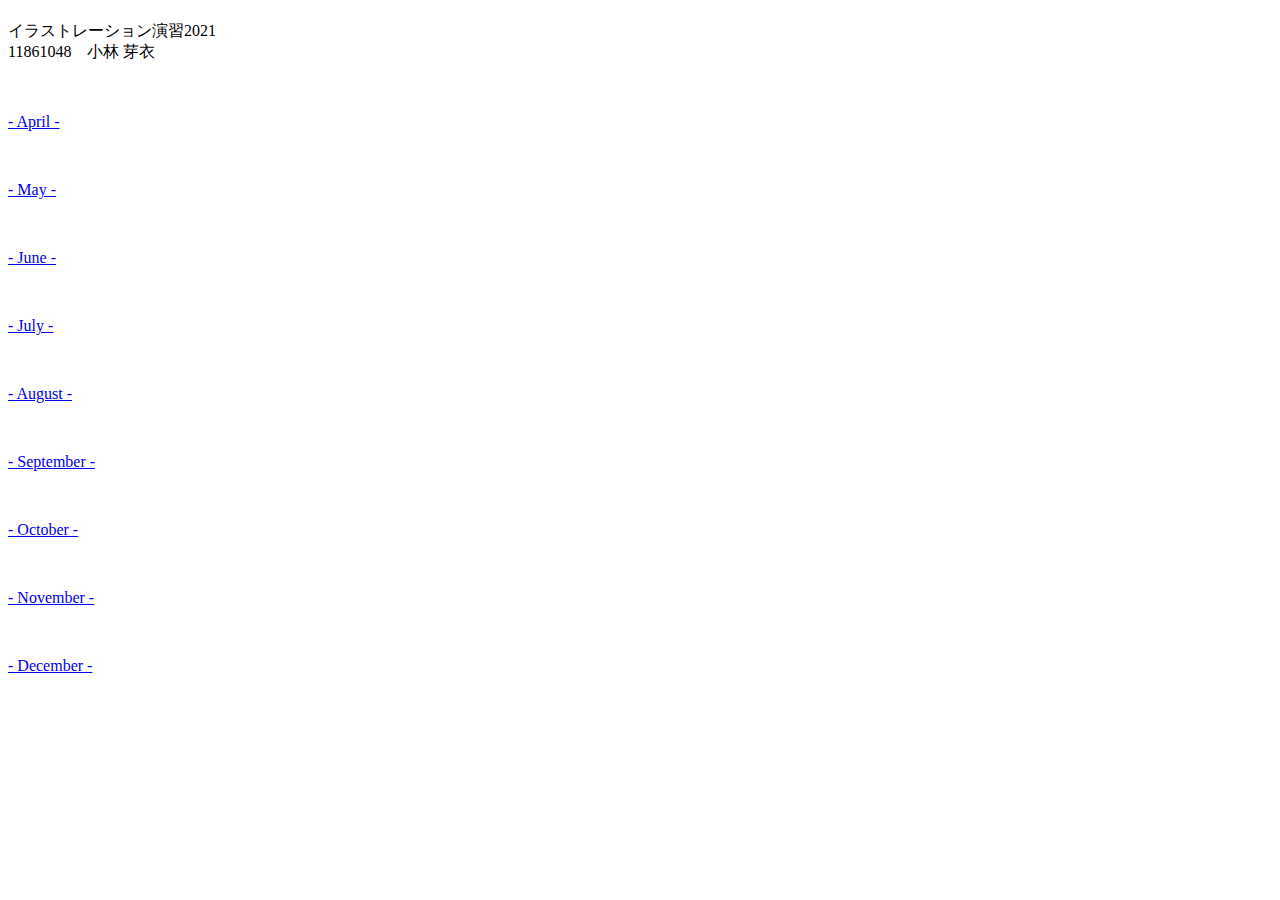
==== index.html @ 5e3e557c "Create index.html" ====
<!DOCTYPE html>
<html lang="ja">
    <head>
        <meta charset="UTF-8">
        <meta name="viewport" content="width=device-width, initial-scale=1.0">
        <title>課題6</title>
        <link rel="stylesheet" type="text/css"  href="style.css">
    </head>
    <body>

        <!-- top (冒頭部分) -->
        <div class="top">
            <div class="top-item">
                <h1 class="top-item-title">
                </h1>
                イラストレーション演習2021

                <br> 11861048　小林 芽衣
                <p class="top-item-subtitle"></p>
            </div>
        </div>
        <!-- // top (冒頭部分) -->

        <div class="soto-waku"></div>




        <!-- works -->
        <div class="works">


            <div class="works-flex-item">
                <a href="April.html">
                    <img src="1pic.png" alt="">
                    <p>- April -</p>
                </a>
            </div>

            <div class="works-flex-item">
                <a href="./May.html">
                    <img src="86pic.png" alt="">
                    <p>- May -</p>
                </a>
            </div>


            <div class="works-flex-item">
                <a href="./June.html">
                    <img src="assets/images/6/125pic.png" alt="">
                    <p>- June -</p>
                </a>
            </div>

            <div class="works-flex-item">
                <a href="./July.html">
                    <img src="assets/images/7/134pic.png" alt="">
                    <p>- July -</p>
                </a>
            </div>


            <div class="works-flex-item">
                <a href="./August.html">
                    <img src="assets/images/8/179pic.png" alt="">
                    <p>- August -</p>
                </a>
            </div>


            <div class="works-flex-item">
                <a href="./September.html">
                    <img src="assets/images/9/195pic.png" alt="">
                    <p>- September -</p>
                </a>
            </div>


            <div class="works-flex-item">
                <a href="./October.html">
                    <img src="assets/images/10/237pic.png" alt="">
                    <p>- October -</p>
                </a>
            </div>


            <div class="works-flex-item">
                <a href="./November.html">
                    <img src="assets/images/11/278pic.png" alt="">
                    <p>- November -</p>
                </a>
            </div>


            <div class="works-flex-item">
                <a href="./December.html">
                    <img src="assets/images/12/287pic.png" alt="">
                    <p>- December -</p>
                </a>
            </div>


        </div>
        <!-- //works -->



    </body>
</html>
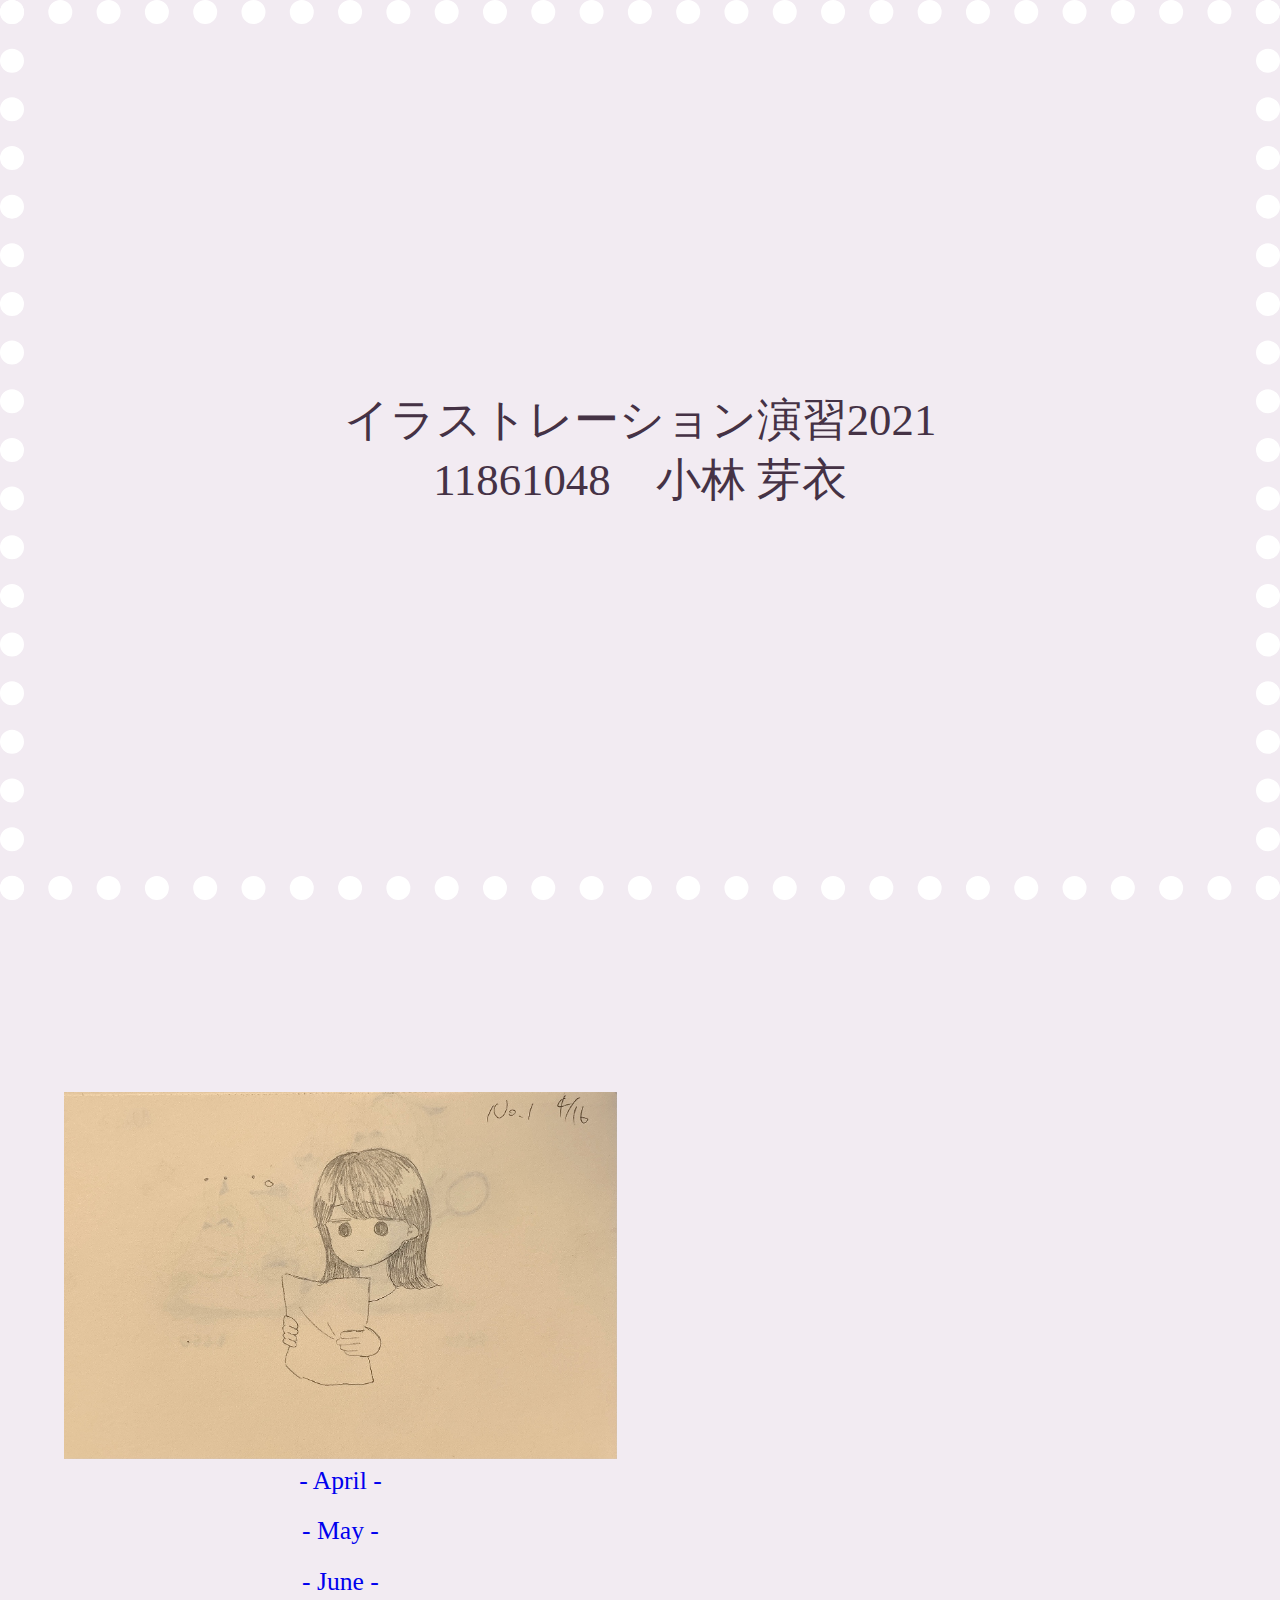
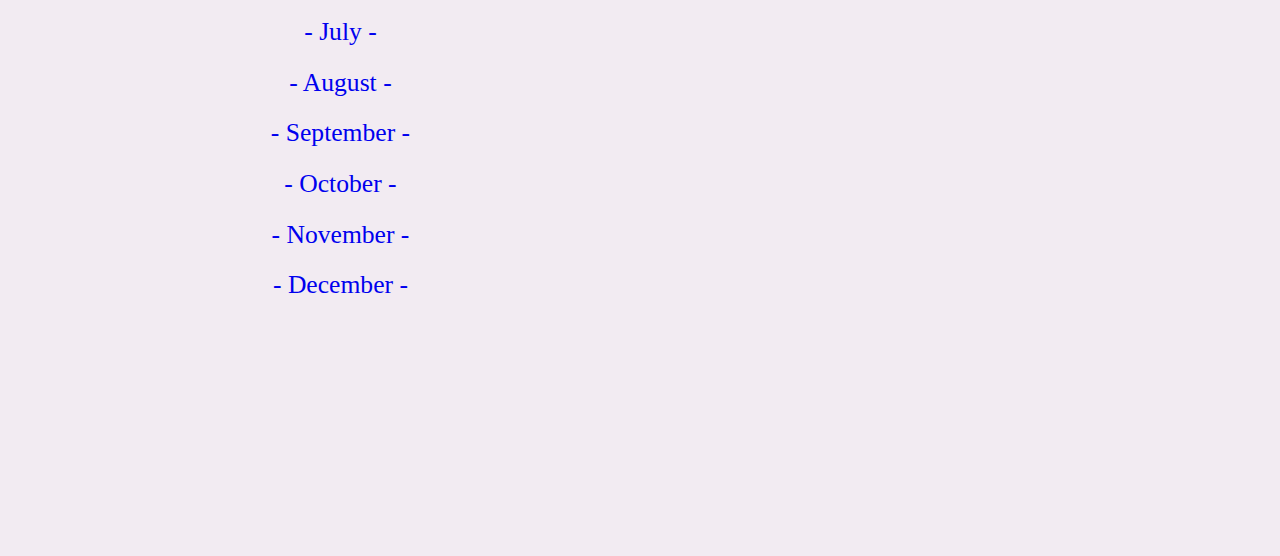
==== commit 4e4dc3b8: "Update index.html" ====
--- a/index.html
+++ b/index.html
@@ -38,7 +38,7 @@
             </div>
 
             <div class="works-flex-item">
-                <a href="./May.html">
+                <a href="May.html">
                     <img src="86pic.png" alt="">
                     <p>- May -</p>
                 </a>
@@ -46,55 +46,55 @@
 
 
             <div class="works-flex-item">
-                <a href="./June.html">
-                    <img src="assets/images/6/125pic.png" alt="">
+                <a href="June.html">
+                    <img src="125pic.png" alt="">
                     <p>- June -</p>
                 </a>
             </div>
 
             <div class="works-flex-item">
-                <a href="./July.html">
-                    <img src="assets/images/7/134pic.png" alt="">
+                <a href="July.html">
+                    <img src="134pic.png" alt="">
                     <p>- July -</p>
                 </a>
             </div>
 
 
             <div class="works-flex-item">
-                <a href="./August.html">
-                    <img src="assets/images/8/179pic.png" alt="">
+                <a href="August.html">
+                    <img src="179pic.png" alt="">
                     <p>- August -</p>
                 </a>
             </div>
 
 
             <div class="works-flex-item">
-                <a href="./September.html">
-                    <img src="assets/images/9/195pic.png" alt="">
+                <a href="September.html">
+                    <img src="195pic.png" alt="">
                     <p>- September -</p>
                 </a>
             </div>
 
 
             <div class="works-flex-item">
-                <a href="./October.html">
-                    <img src="assets/images/10/237pic.png" alt="">
+                <a href="October.html">
+                    <img src="237pic.png" alt="">
                     <p>- October -</p>
                 </a>
             </div>
 
 
             <div class="works-flex-item">
-                <a href="./November.html">
-                    <img src="assets/images/11/278pic.png" alt="">
+                <a href="November.html">
+                    <img src="278pic.png" alt="">
                     <p>- November -</p>
                 </a>
             </div>
 
 
             <div class="works-flex-item">
-                <a href="./December.html">
-                    <img src="assets/images/12/287pic.png" alt="">
+                <a href="December.html">
+                    <img src="287pic.png" alt="">
                     <p>- December -</p>
                 </a>
             </div>
--- a/style.css
+++ b/style.css
@@ -0,0 +1,192 @@
+* {
+  margin: 0;
+  padding: 0;
+  box-sizing: border-box;
+}
+
+body {
+ 
+    font-family: fantasy, Hiragino Maru Gothic ProN;
+    background-color: #f2ebf2;
+    color: #453245;
+}
+
+
+img {
+    max-width: 100%;
+    height: auto;
+}
+
+/*
+top (冒頭部分)
+==============================
+*/
+.top {
+  /* 画面いっぱいに広げる */
+  width: 100%;
+  height: 100vh;
+
+  /* div class="top" の中野要素を画面中央に配置する */
+  display: flex;
+  align-items: center;
+  justify-content: center;
+}
+
+.top-item {
+  /* 中のテキストを画面中央に配置する */
+  text-align: center;
+    font-size: 3.5vw;
+}
+
+.top-item-title {
+    width: 100vw;
+}
+
+
+.soto-waku {
+    position: fixed;
+    top: 0;
+    left: 0;
+    width: 100%;
+    height: 100%;
+    border: 24px dotted #ffffff;
+    pointer-events: none;
+}
+
+
+/*
+works
+==============================
+*/
+.works {
+  /* 幅を画面サイズの90%にする */
+  width: 90%;
+
+  /*
+  - 上下に10vw(画面サイズの10%)を設定する
+  - 左右は auto の余白にすることで画面の中央に配置する
+  */
+  margin-top: 15vw;
+  margin-bottom: 20vw;
+  margin-left: auto;
+  margin-right: auto;
+  text-align: center;
+}
+
+
+/*
+2カラムレイアウト - step.1
+- 親要素に display: flex;
+- 複数行の場合の回り込み指定 flex-wrap: wrap; を指定する
+*/
+.works-flex {
+  display: flex;
+  flex-wrap: wrap;
+  justify-content: space-between;
+}
+
+/*
+2カラムレイアウト - step.2
+display: flex; を指定した要素の中(直下)の要素
+に幅を指定する = 1カラムの幅となる
+*/
+.works-flex-item {
+  width: 48%;
+}
+
+
+.works-flex-item a {
+  text-decoration: none;
+  transition: 0.3s;
+}
+
+/* hover / マウスがのったら、opacityで半透明にする */
+.works-flex-item a:hover {
+  opacity: 0.5;
+}
+
+.works-flex-item p {
+  margin-top: 0.2vw;
+  font-size: 2vw;
+}
+
+
+/*
+about
+==============================
+*/
+.about {
+  width: 90%;
+  margin: 10vw auto;
+}
+
+.about h2 {
+  font-size: 3vw;
+  font-weight: normal;
+  padding-bottom: 1vw;
+  border-bottom: 1px solid #453245;
+  margin-bottom: 2vw;
+}
+
+.about p {
+  font-size: 2vw;
+  margin-bottom: 2vw;
+}
+
+
+
+
+/*
+詳細ページ
+==============================
+*/
+.detail {
+  width: 90%;
+  margin: 5vw auto;
+
+  /* レイアウトの最大幅を1200pxにする */
+  max-width: 1200px;
+  text-align: center;
+}
+
+.detail h1 {
+  font-size: 3vw;
+}
+
+.detail p {
+  font-size: 2vw;
+  margin-top: 5vw;
+  margin-bottom: 20vw;
+}
+
+.detail img {
+  width: 60%;
+  height: auto;
+  margin-top: 10vw;
+}
+
+
+/*
+最初のページに戻るボタン
+==============================
+*/
+.back-to-home {
+  margin: 5vw auto;
+}
+
+/* ボタンぽい見た目にする */
+.back-to-home a {
+  display: flex;
+  justify-content: center;
+  align-items: center;
+  margin: 0 auto;
+    background: #b86ab6;
+  border-radius: 50%;
+  width: 10vw;
+  height: 10vw;
+}
+
+.back-to-home span {
+  color: #fff;
+  font-size: 1.5vw;
+}
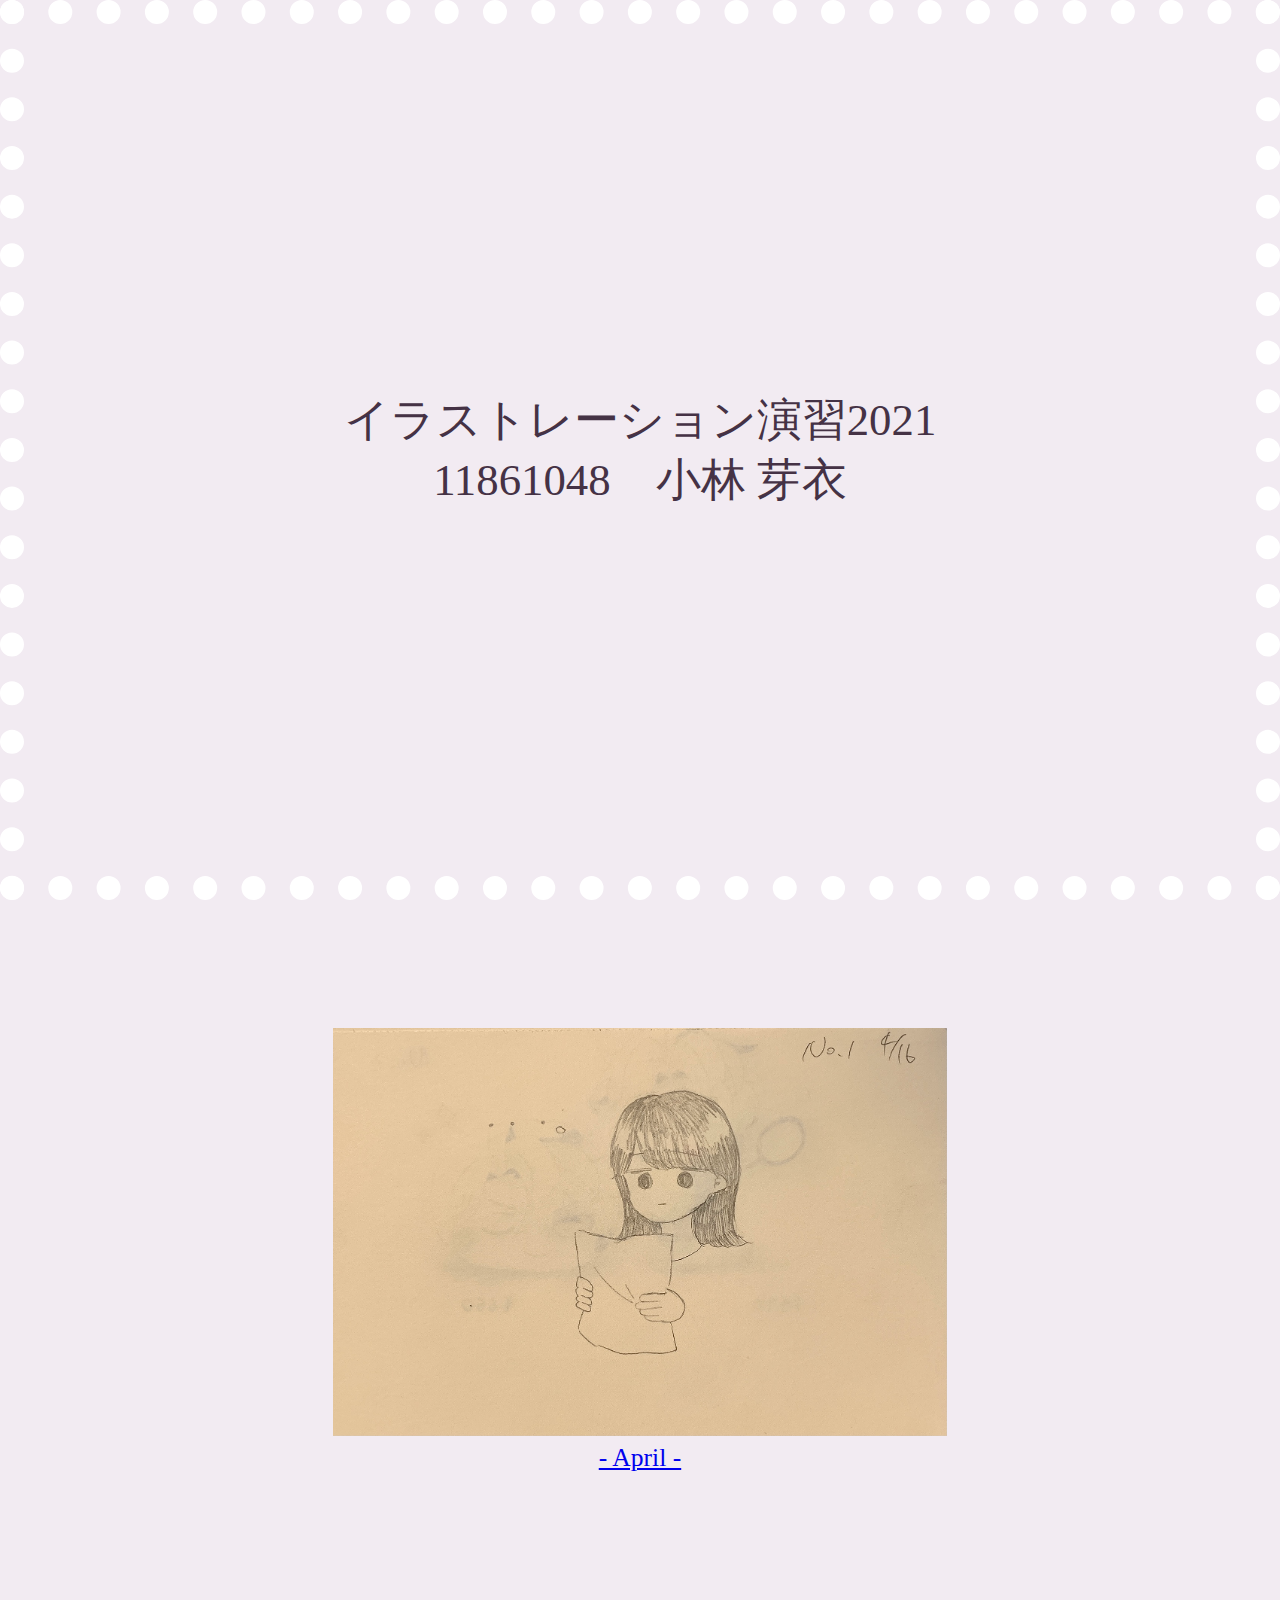
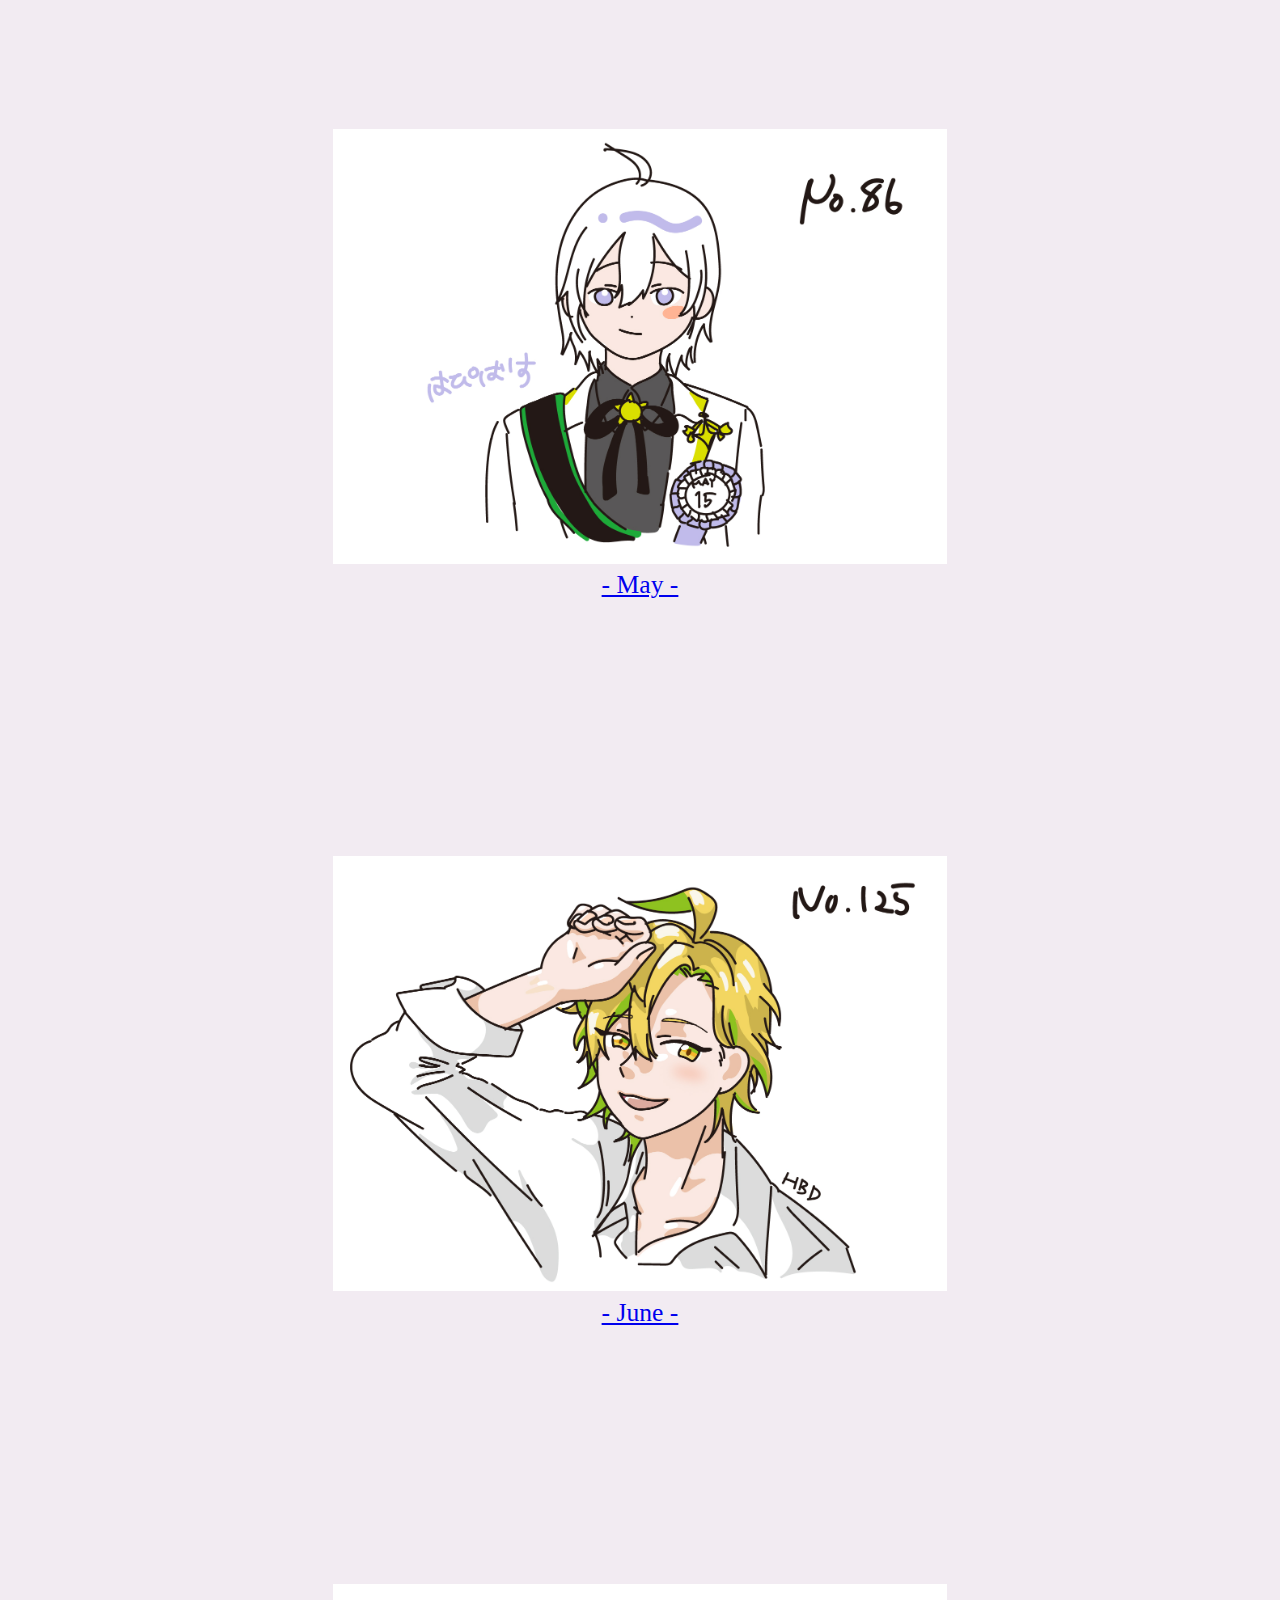
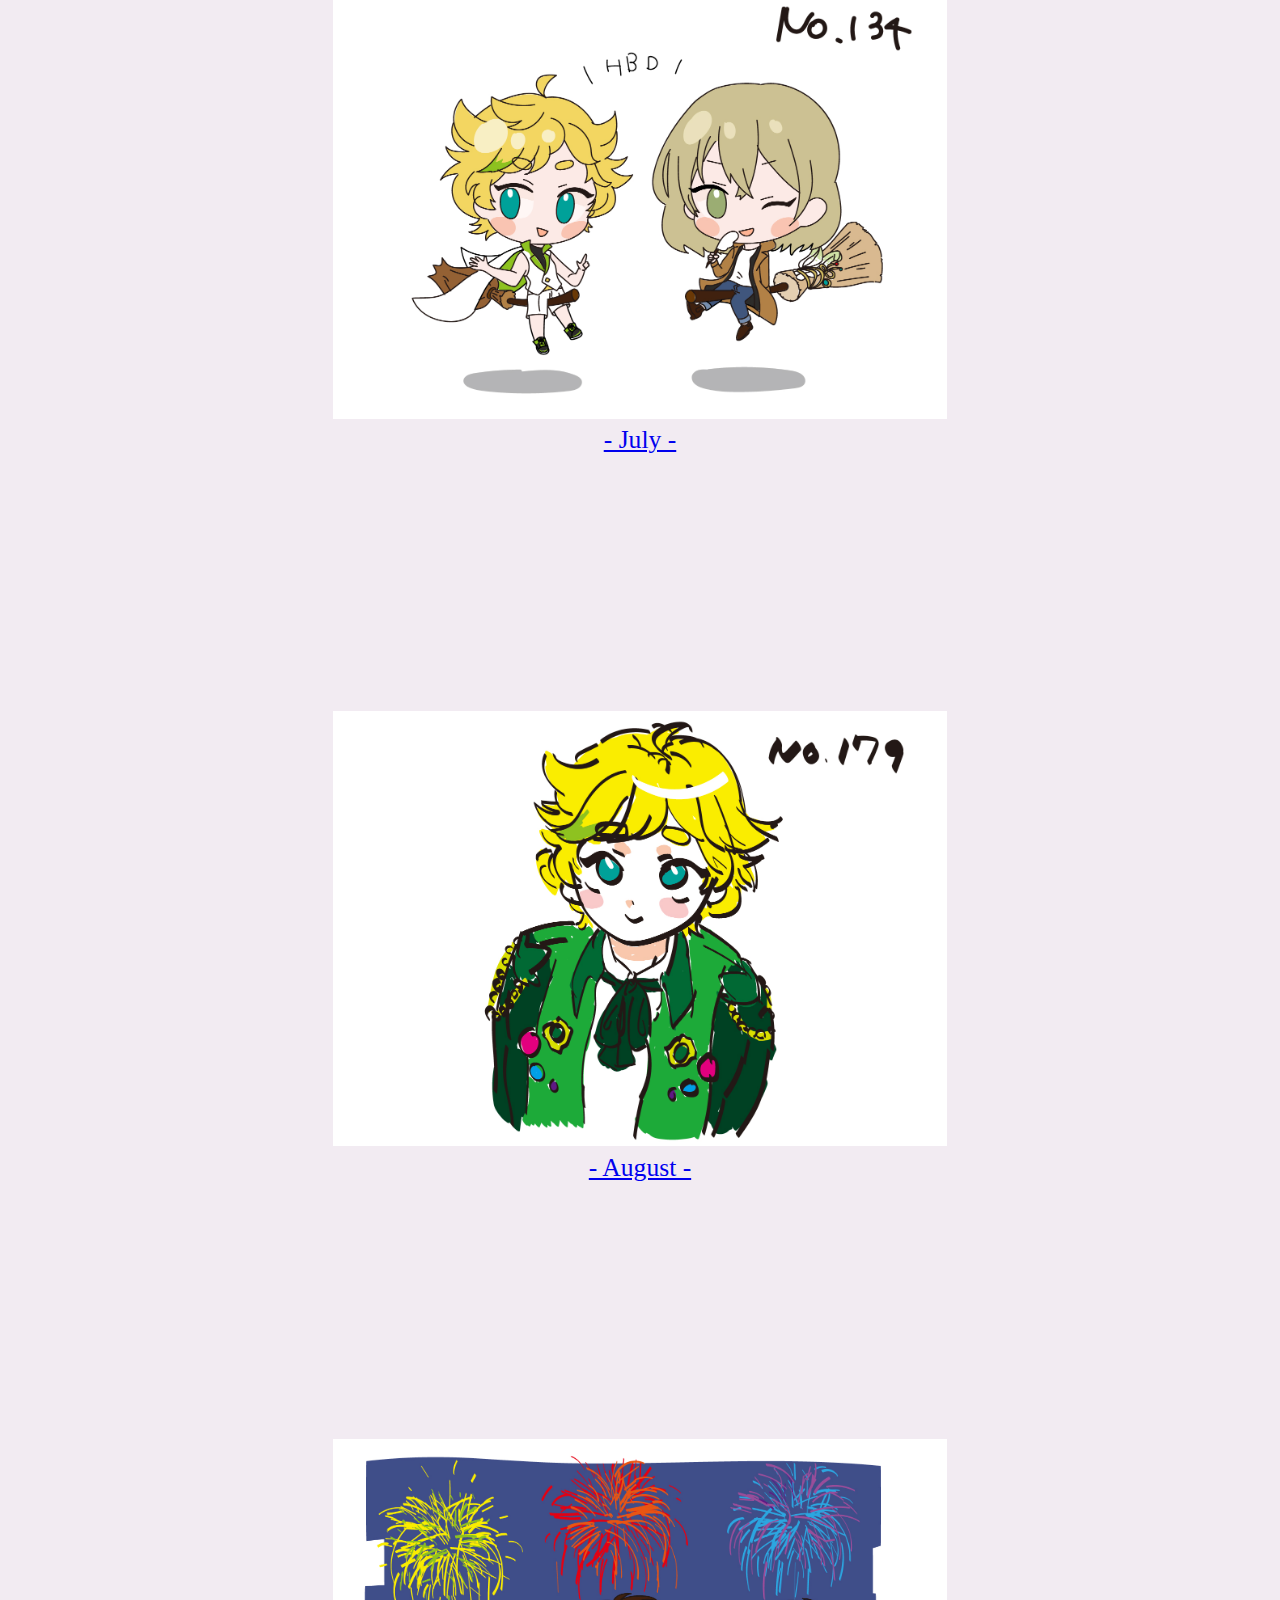
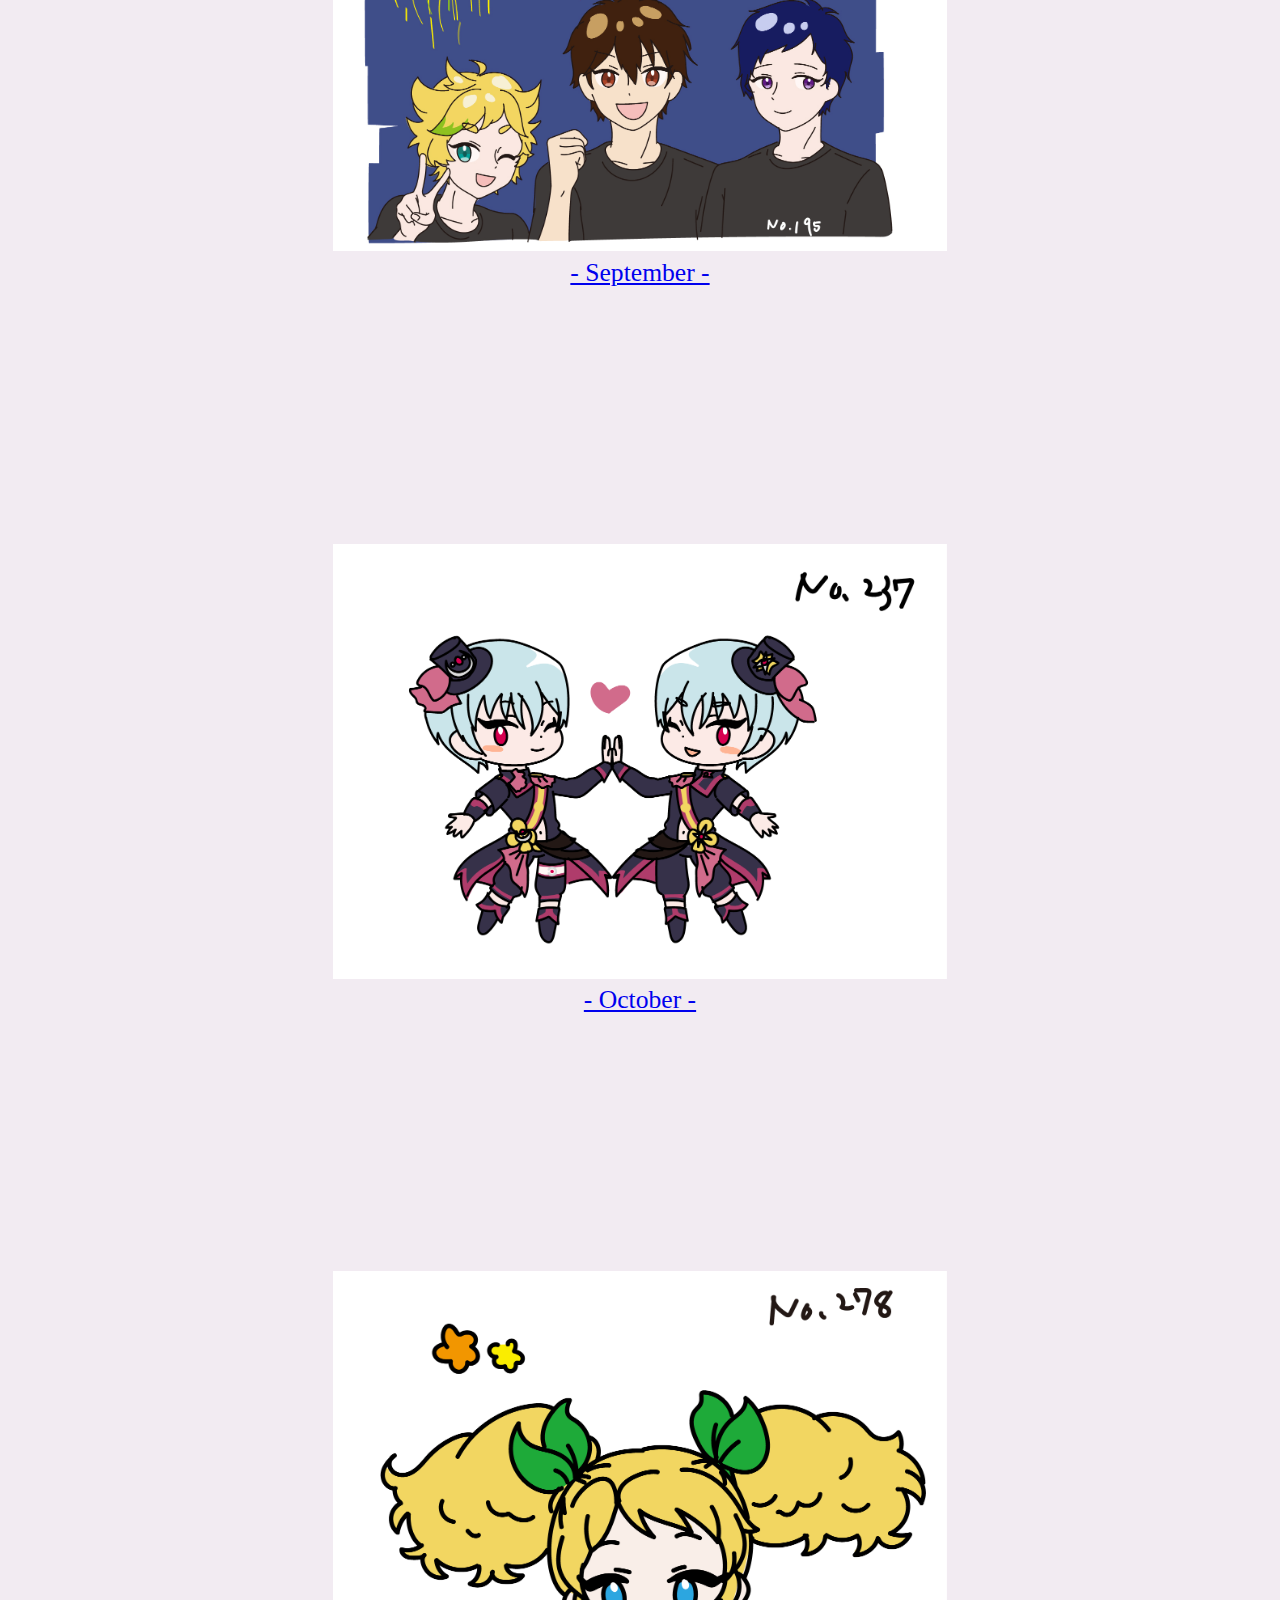
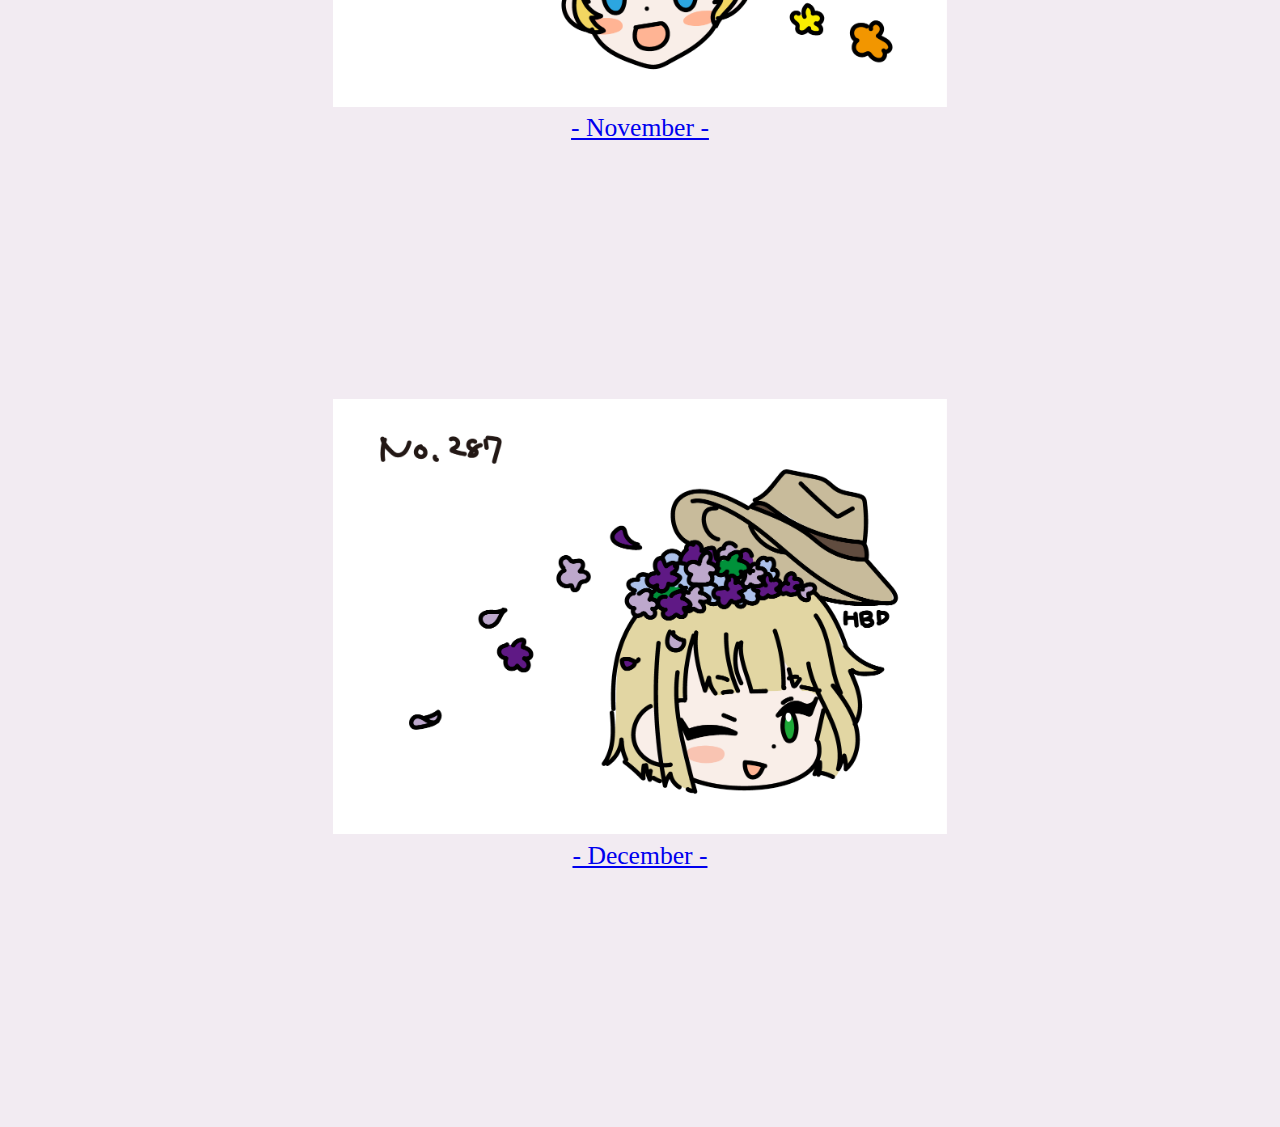
==== commit d8406d8b: "Update index.html" ====
--- a/index.html
+++ b/index.html
@@ -61,7 +61,7 @@
 
 
             <div class="works-flex-item">
-                <a href="August.html">
+                <a href="./August.html">
                     <img src="179pic.png" alt="">
                     <p>- August -</p>
                 </a>
--- a/style.css
+++ b/style.css
@@ -71,6 +71,9 @@
   margin-left: auto;
   margin-right: auto;
   text-align: center;
+  width: 60%;
+  height: auto;
+  margin-top: 10vw;
 }
 
 
@@ -91,13 +94,26 @@
 に幅を指定する = 1カラムの幅となる
 */
 .works-flex-item {
-  width: 48%;
+  margin-top: 15vw;
+  margin-bottom: 20vw;
+  margin-left: auto;
+  margin-right: auto;
+  text-align: center;
+  width: 80%;
+  height: auto;
+  margin-top: 10vw;
 }
 
 
 .works-flex-item a {
-  text-decoration: none;
-  transition: 0.3s;
+  margin-top: 15vw;
+  margin-bottom: 20vw;
+  margin-left: auto;
+  margin-right: auto;
+  text-align: center;
+  width: 80%;
+  height: auto;
+  margin-top: 10vw;
 }
 
 /* hover / マウスがのったら、opacityで半透明にする */
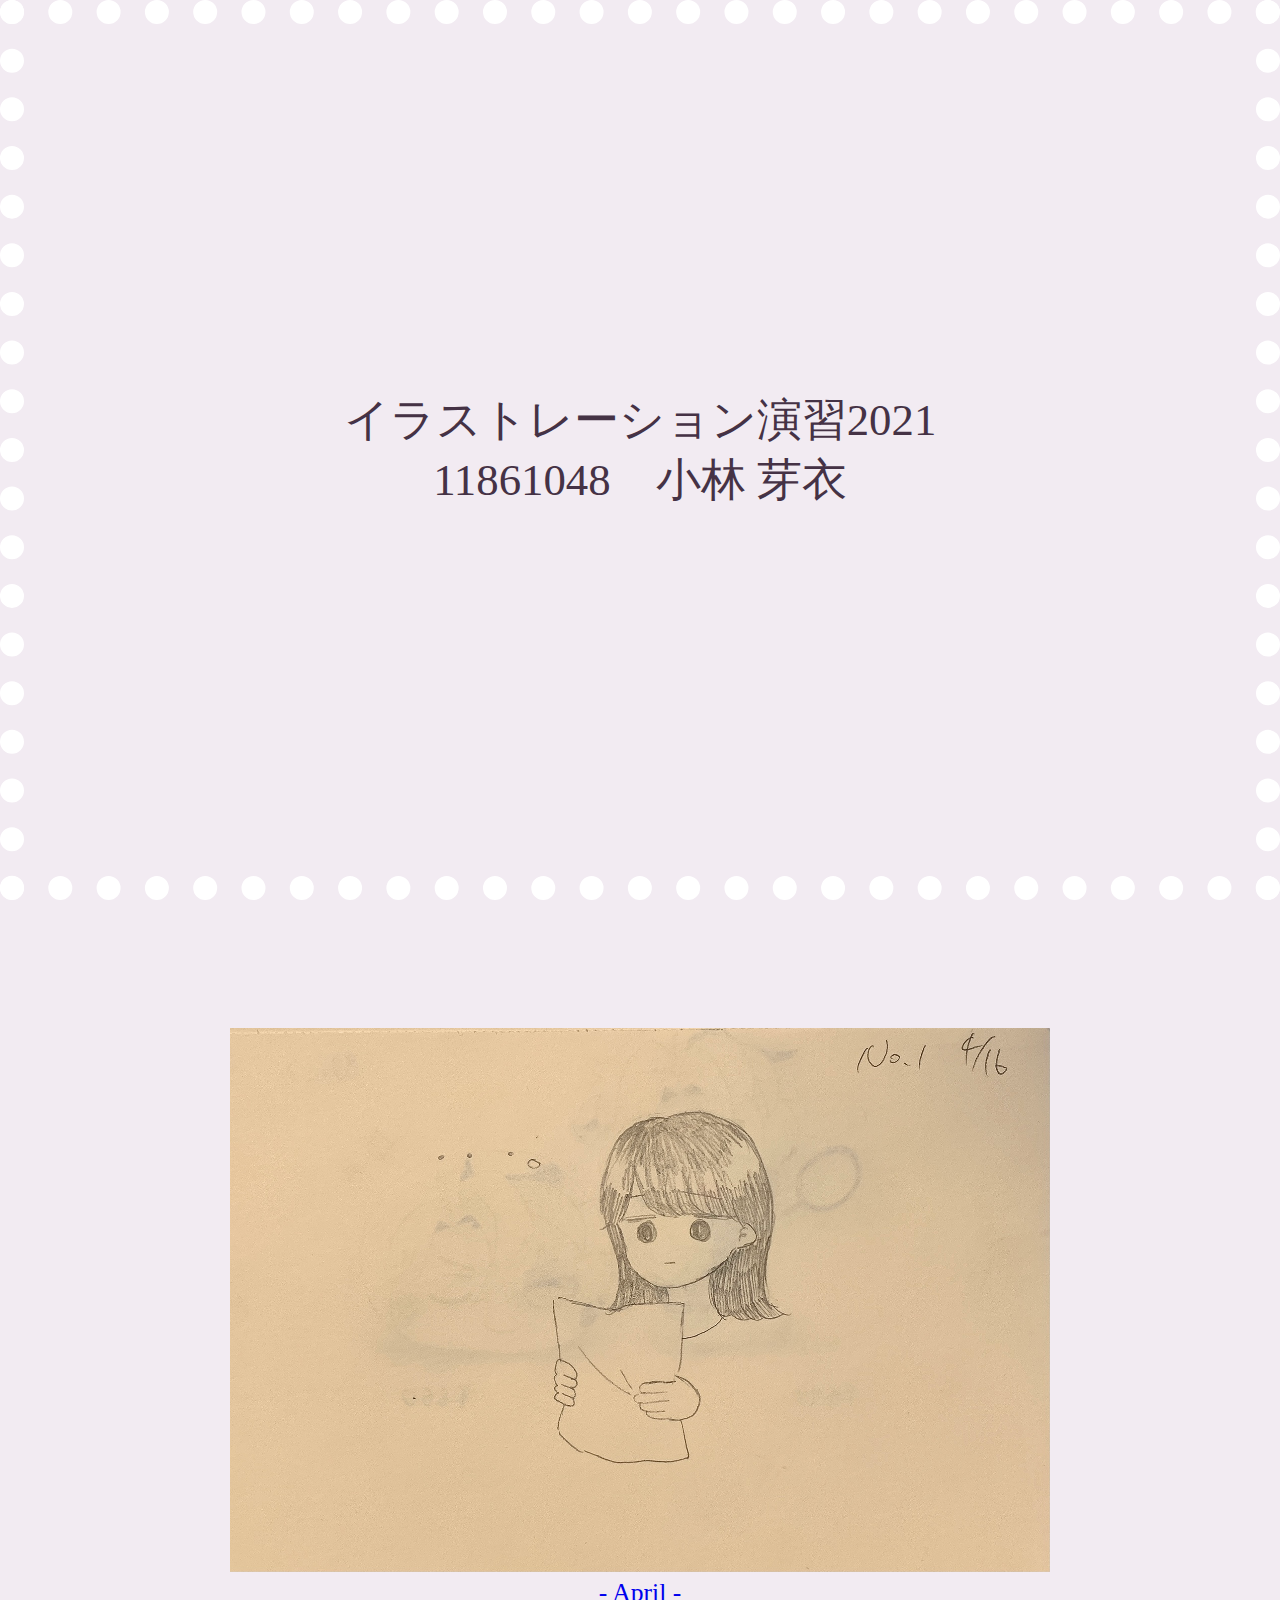
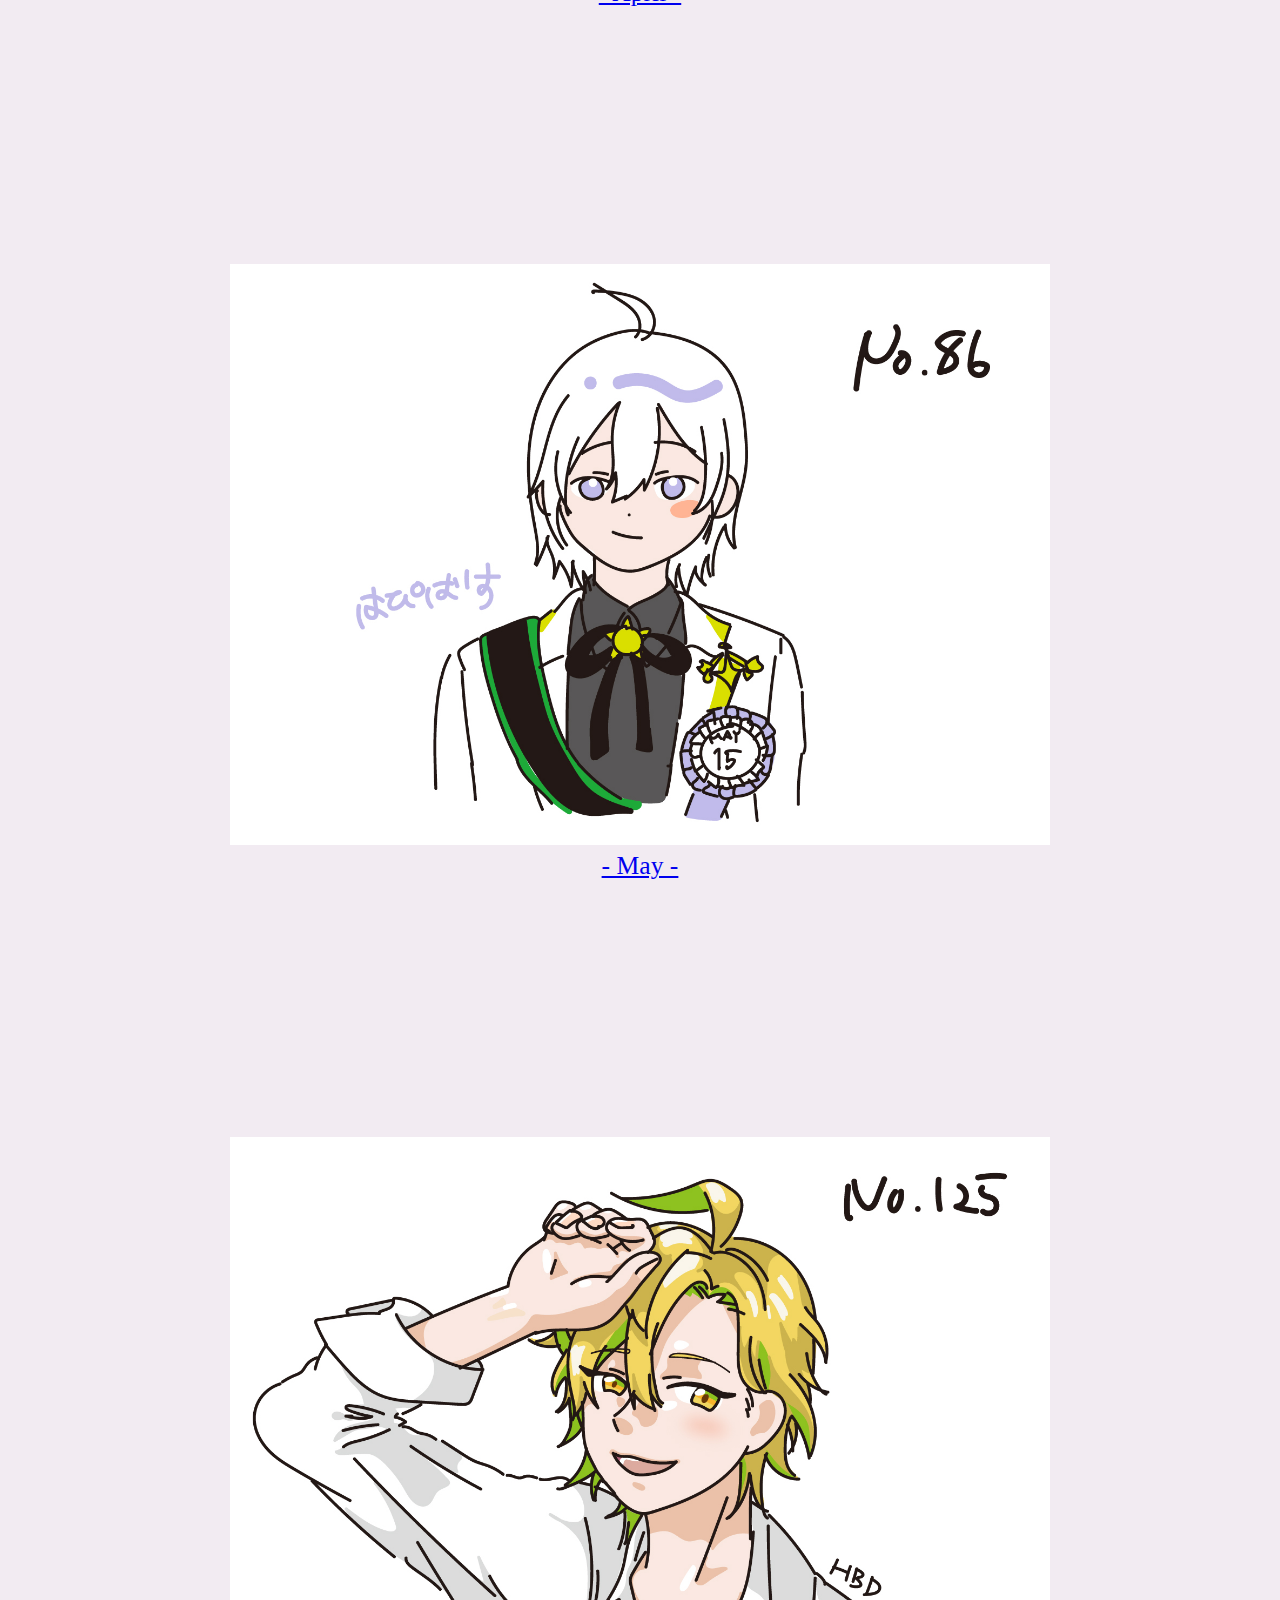
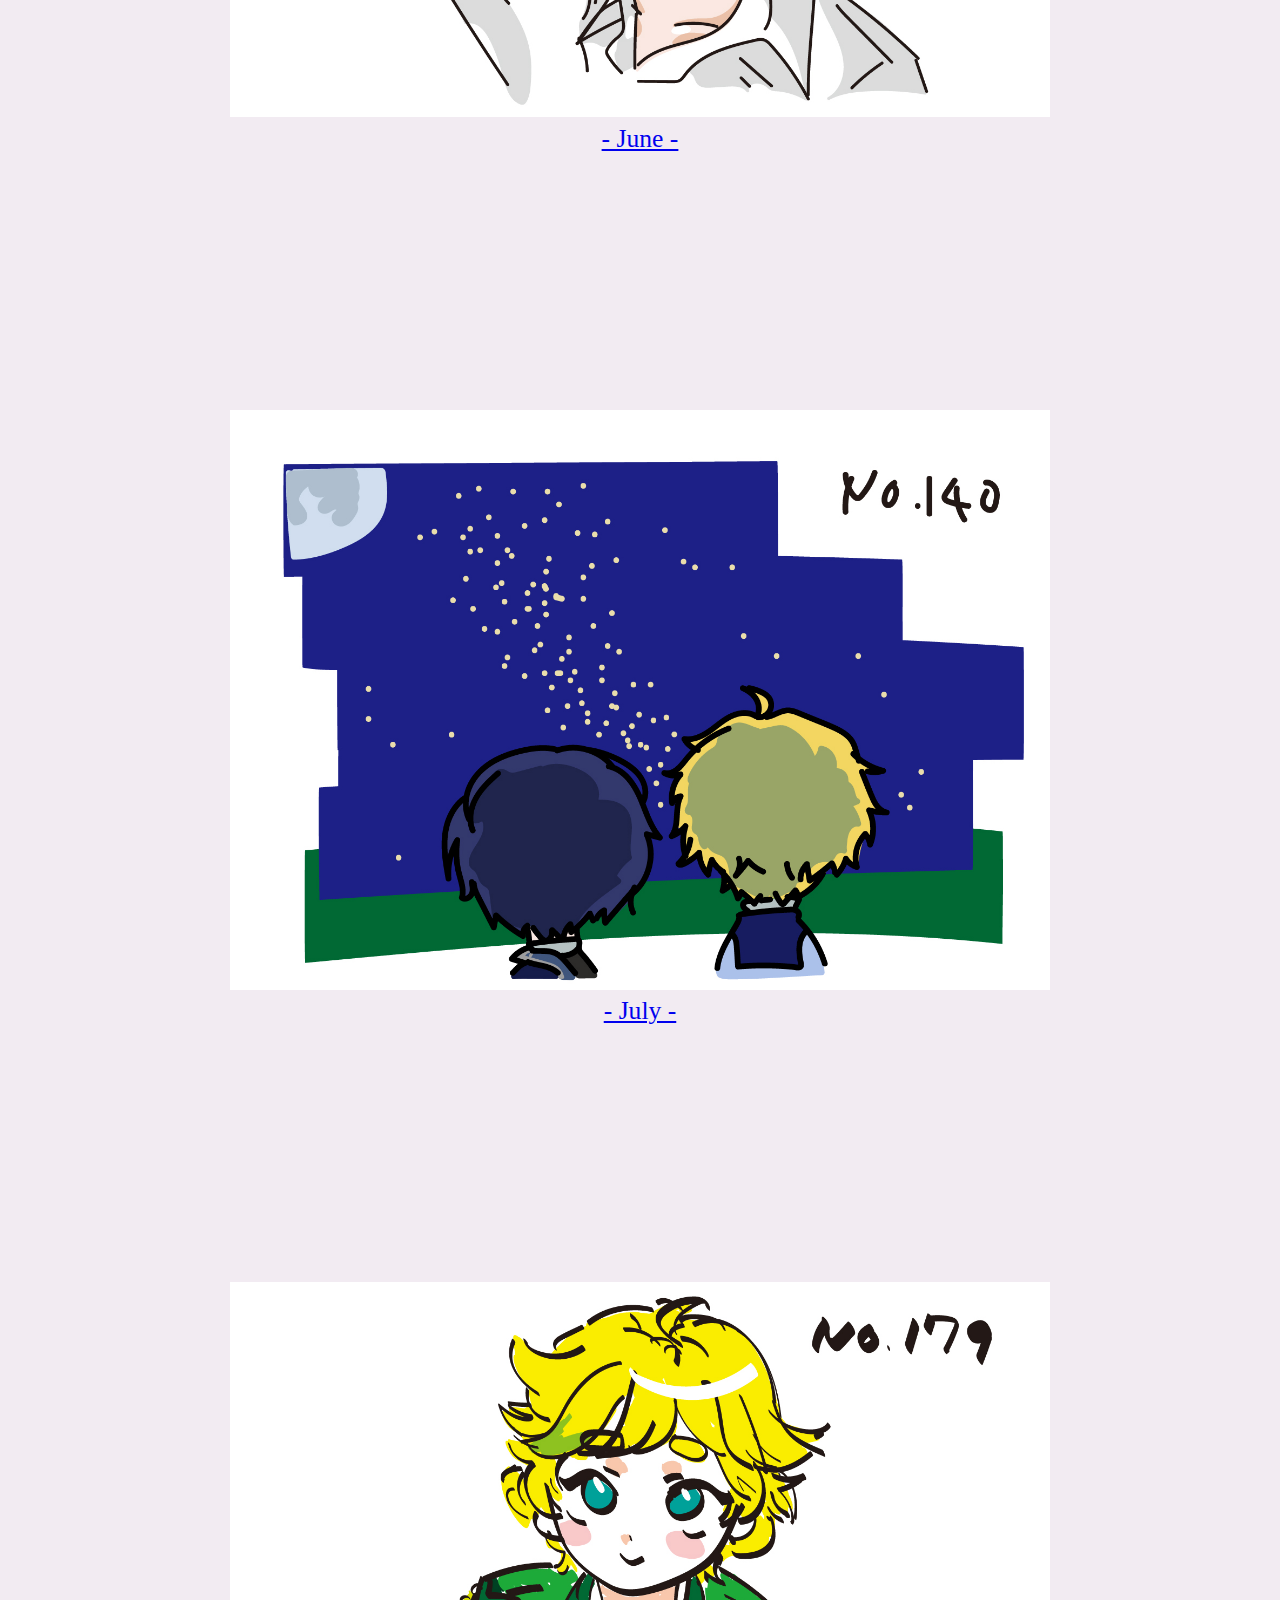
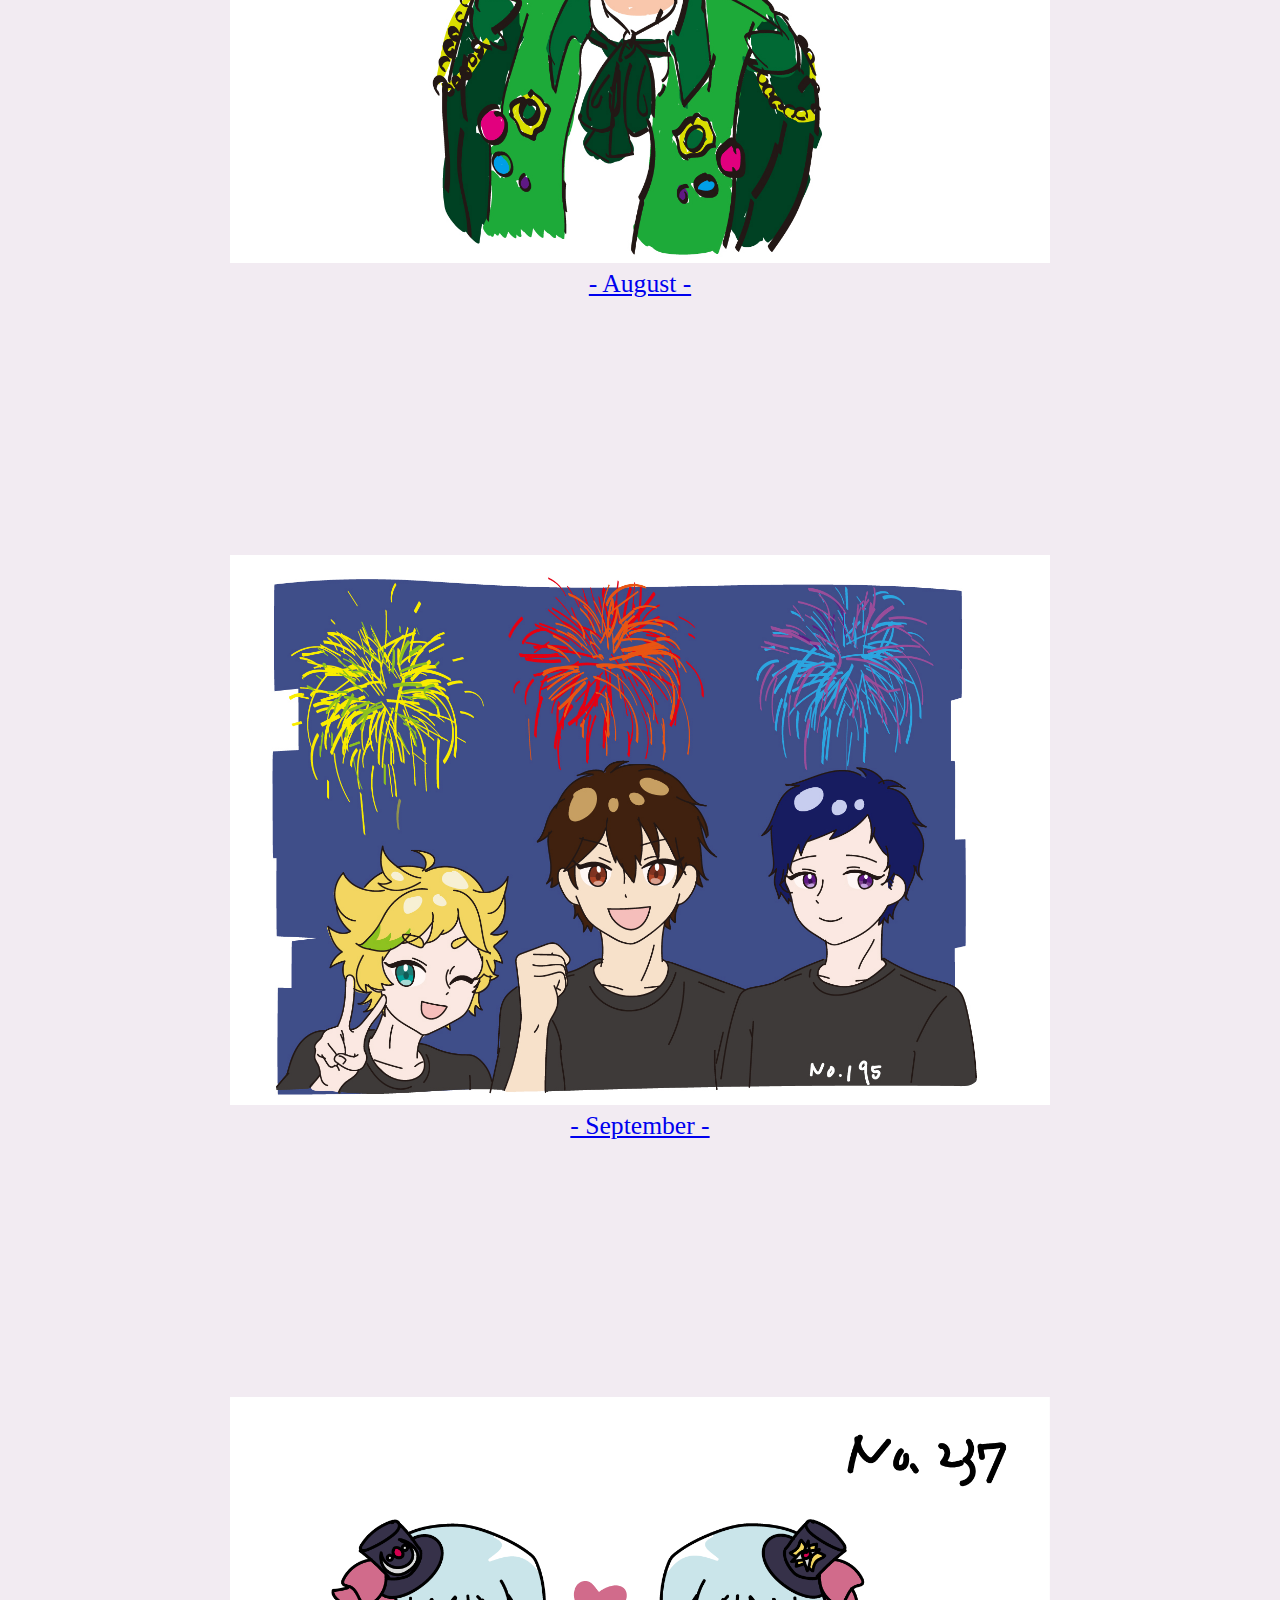
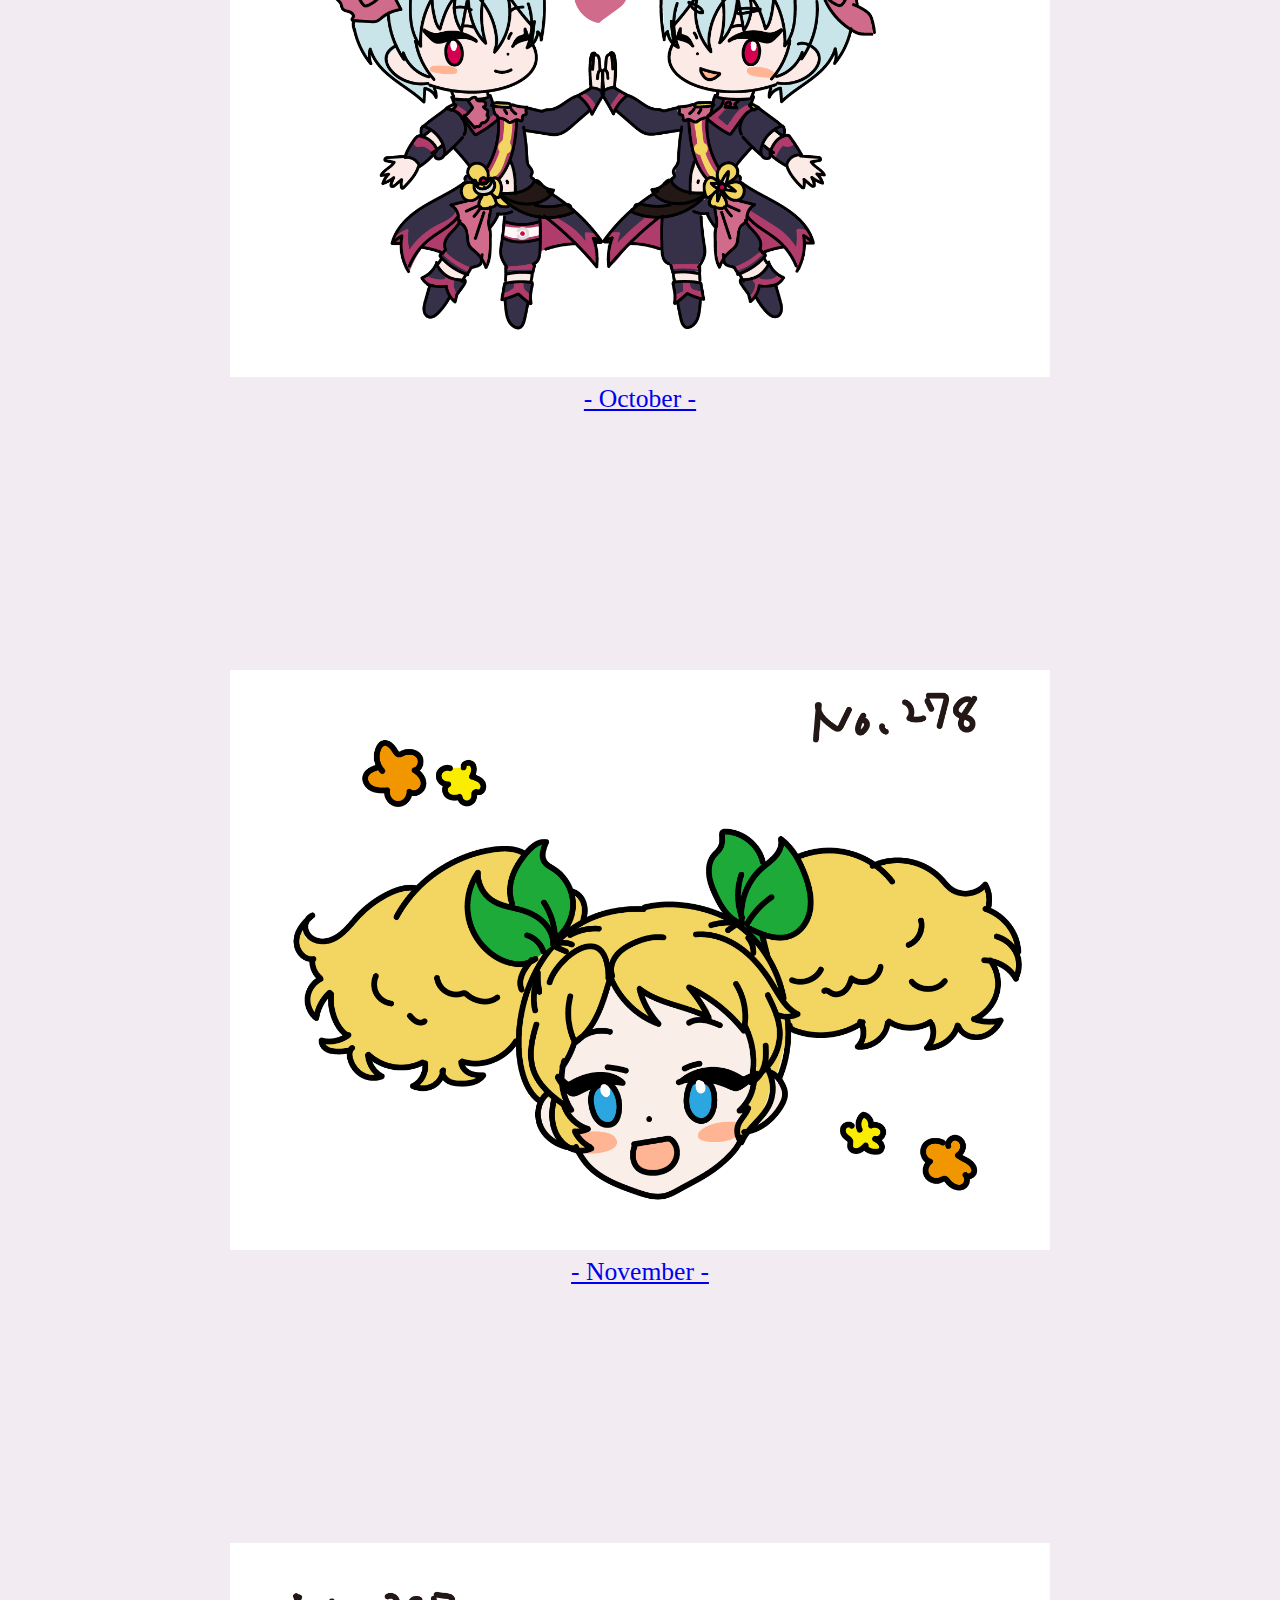
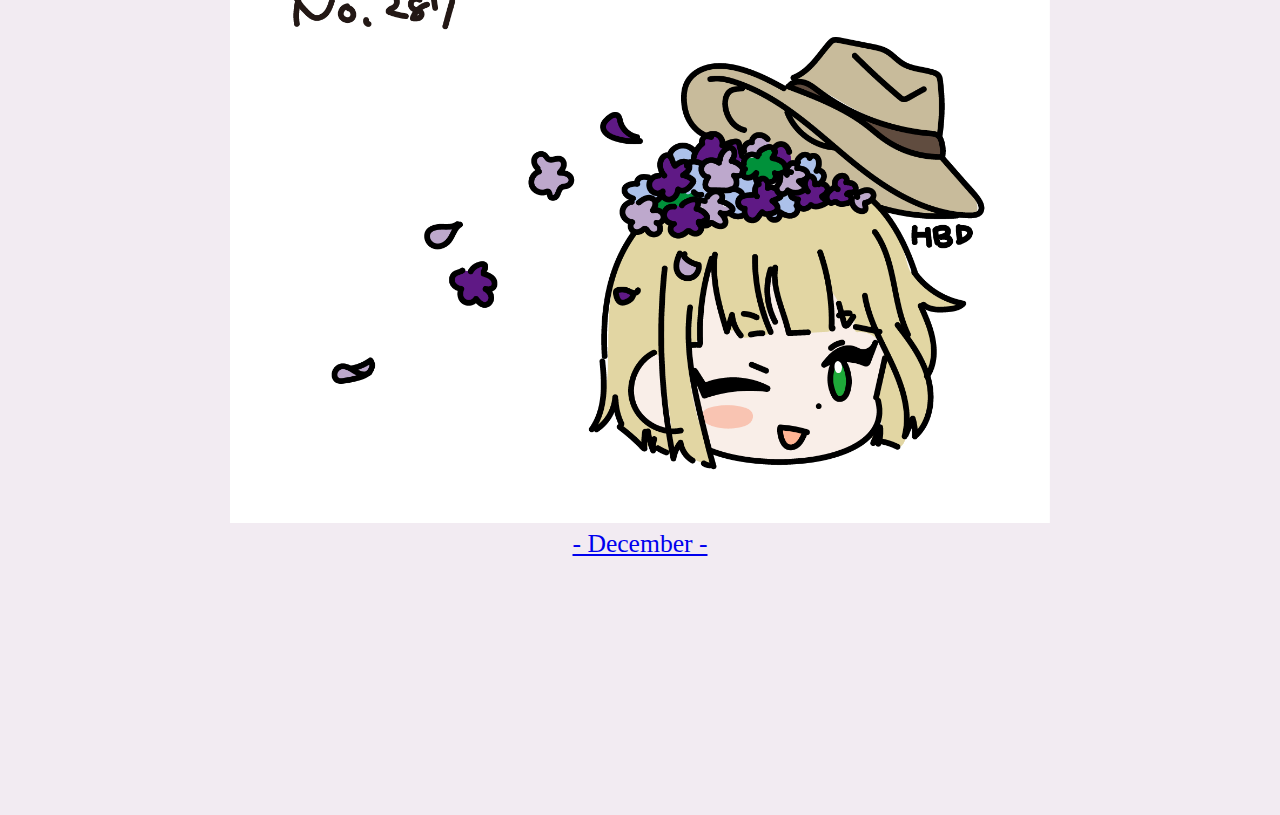
==== commit f2606026: "Update index.html" ====
--- a/index.html
+++ b/index.html
@@ -54,7 +54,7 @@
 
             <div class="works-flex-item">
                 <a href="July.html">
-                    <img src="134pic.png" alt="">
+                    <img src="140pic.png" alt="">
                     <p>- July -</p>
                 </a>
             </div>
--- a/style.css
+++ b/style.css
@@ -71,7 +71,7 @@
   margin-left: auto;
   margin-right: auto;
   text-align: center;
-  width: 60%;
+  width: 80%;
   height: auto;
   margin-top: 10vw;
 }
@@ -94,7 +94,6 @@
 に幅を指定する = 1カラムの幅となる
 */
 .works-flex-item {
-  margin-top: 15vw;
   margin-bottom: 20vw;
   margin-left: auto;
   margin-right: auto;
@@ -106,7 +105,6 @@
 
 
 .works-flex-item a {
-  margin-top: 15vw;
   margin-bottom: 20vw;
   margin-left: auto;
   margin-right: auto;
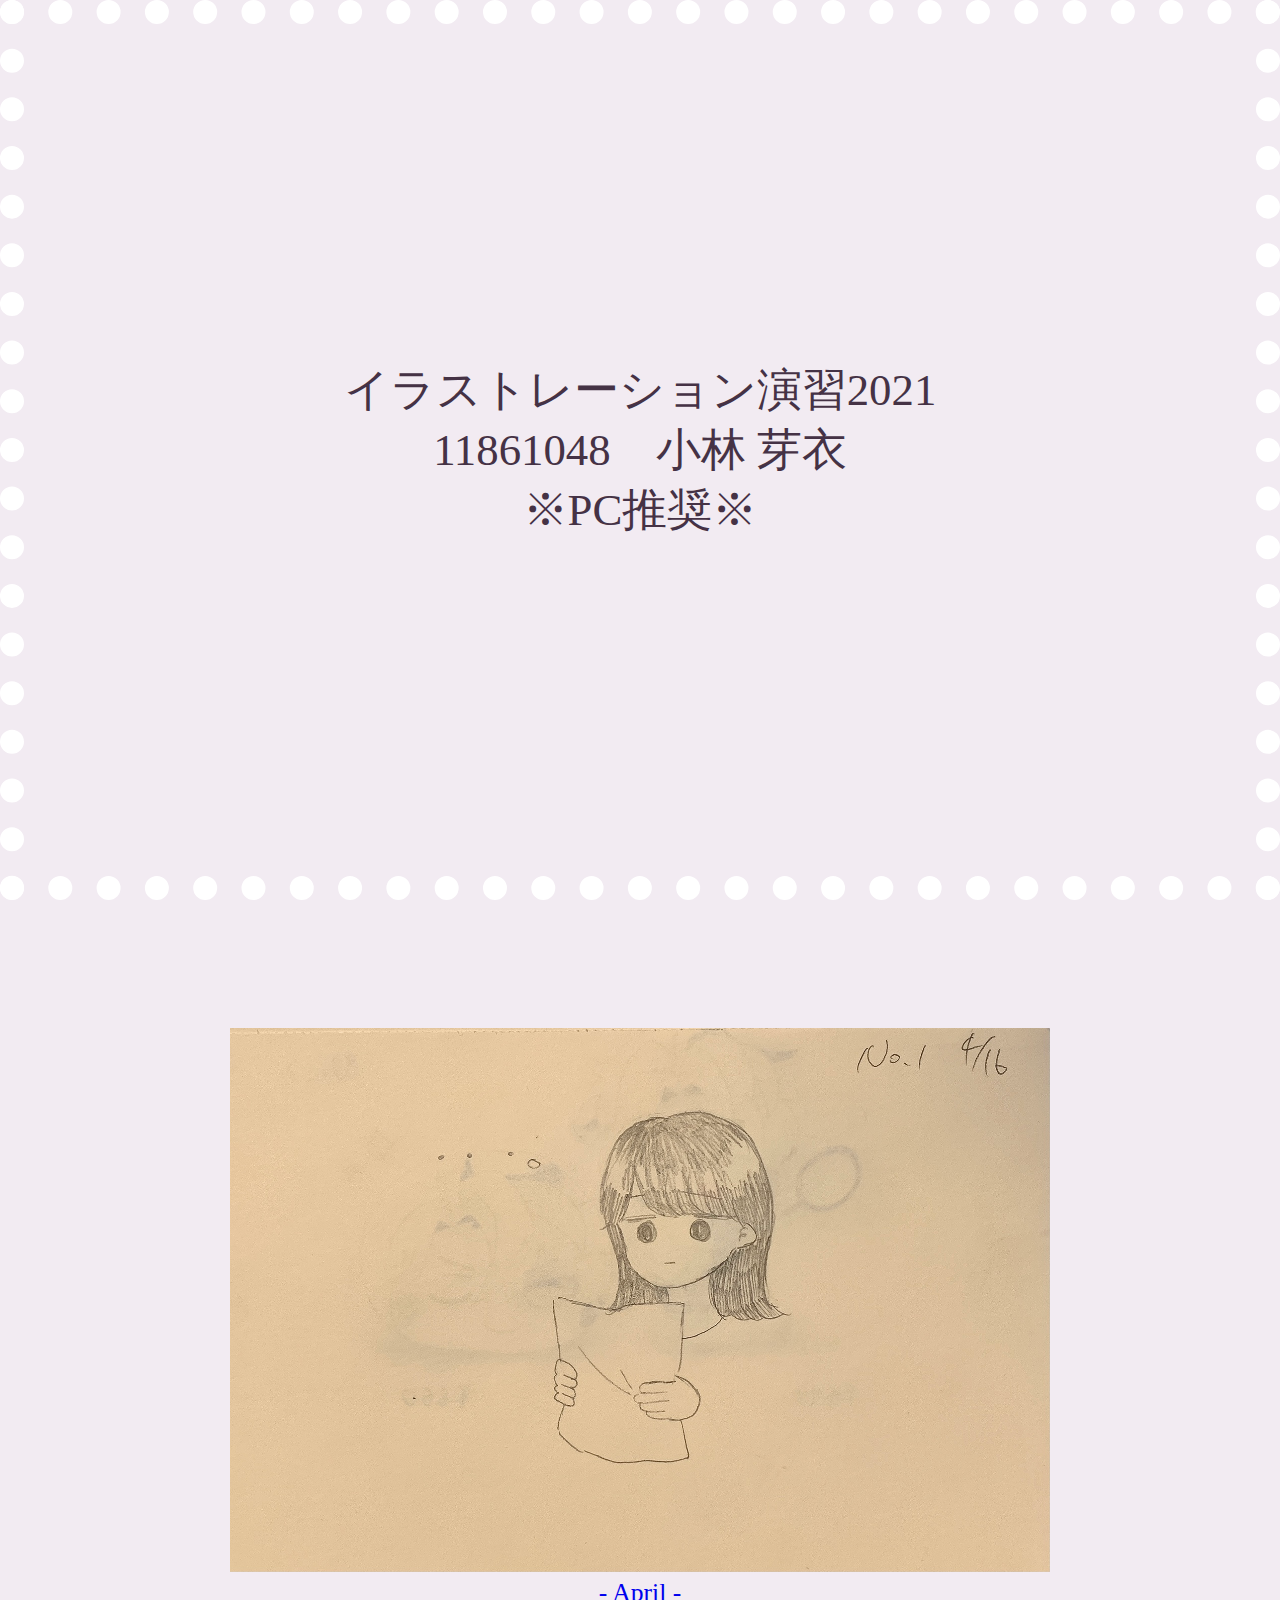
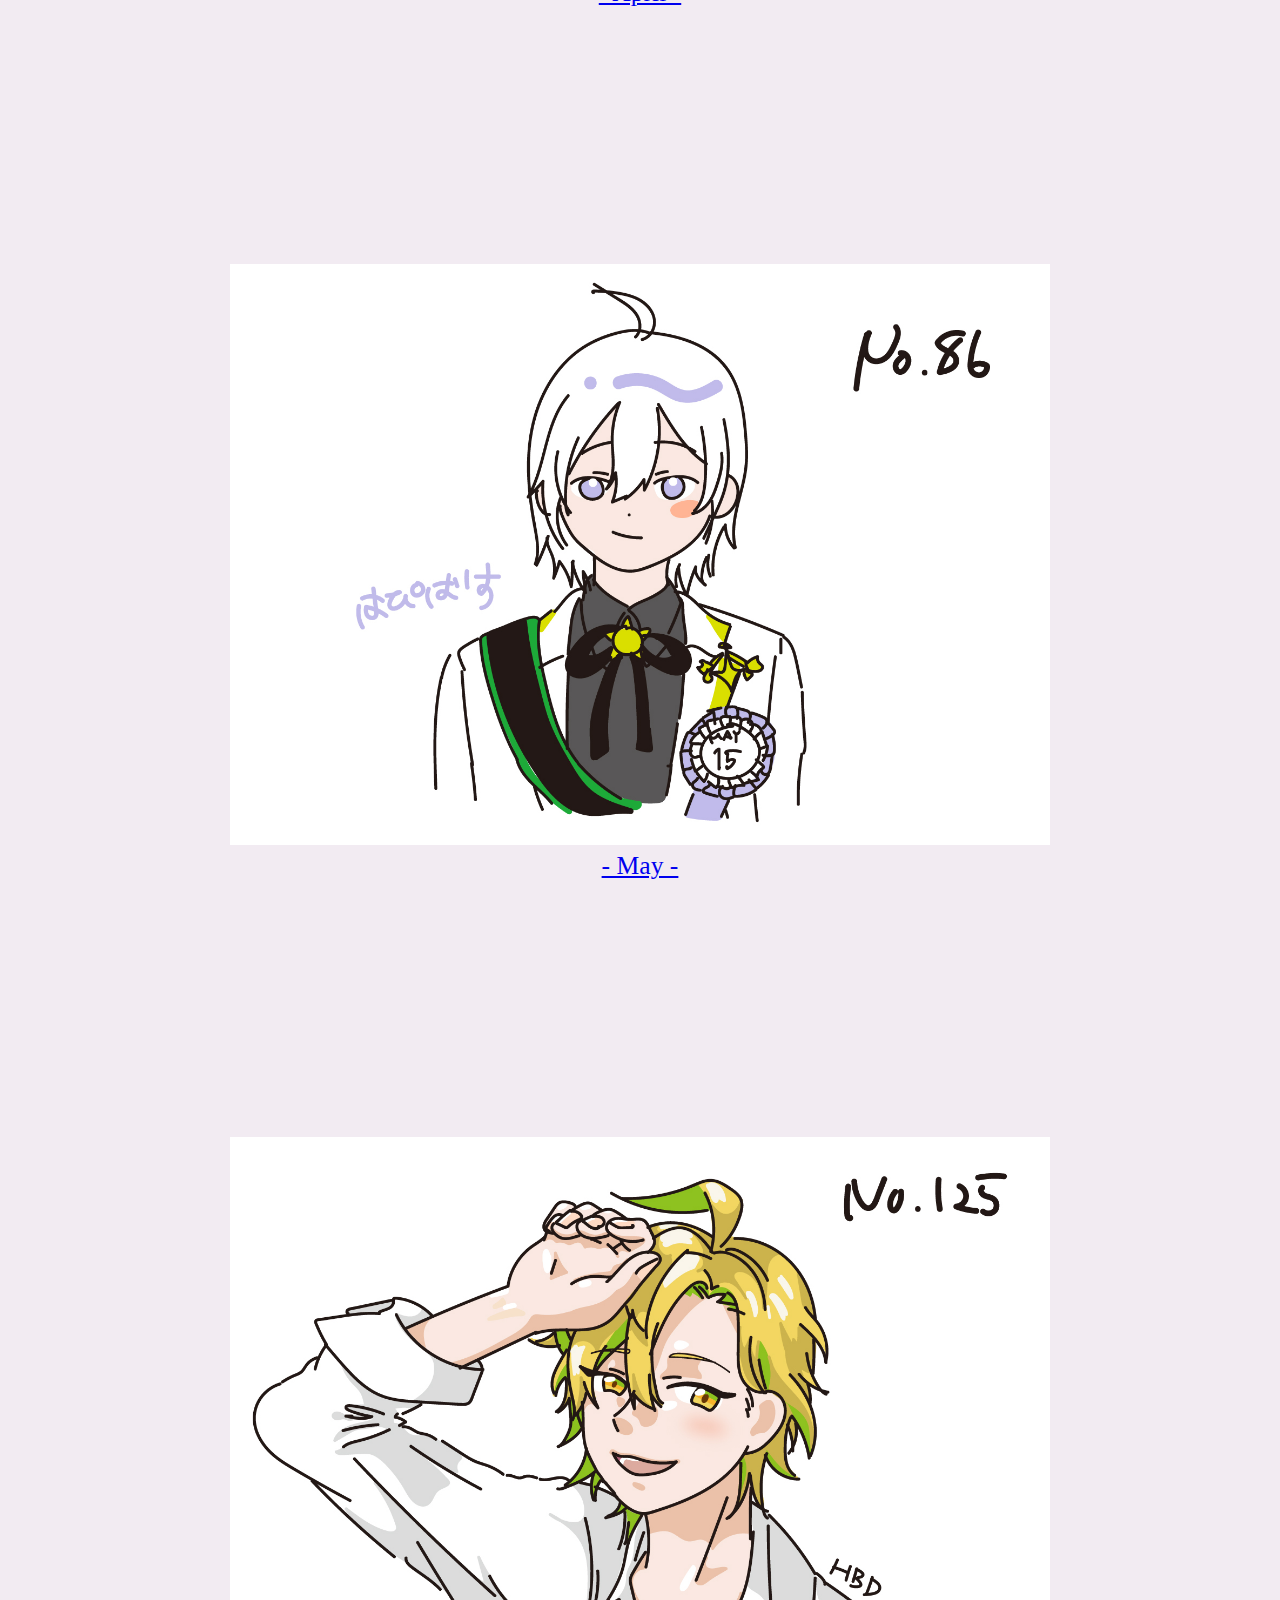
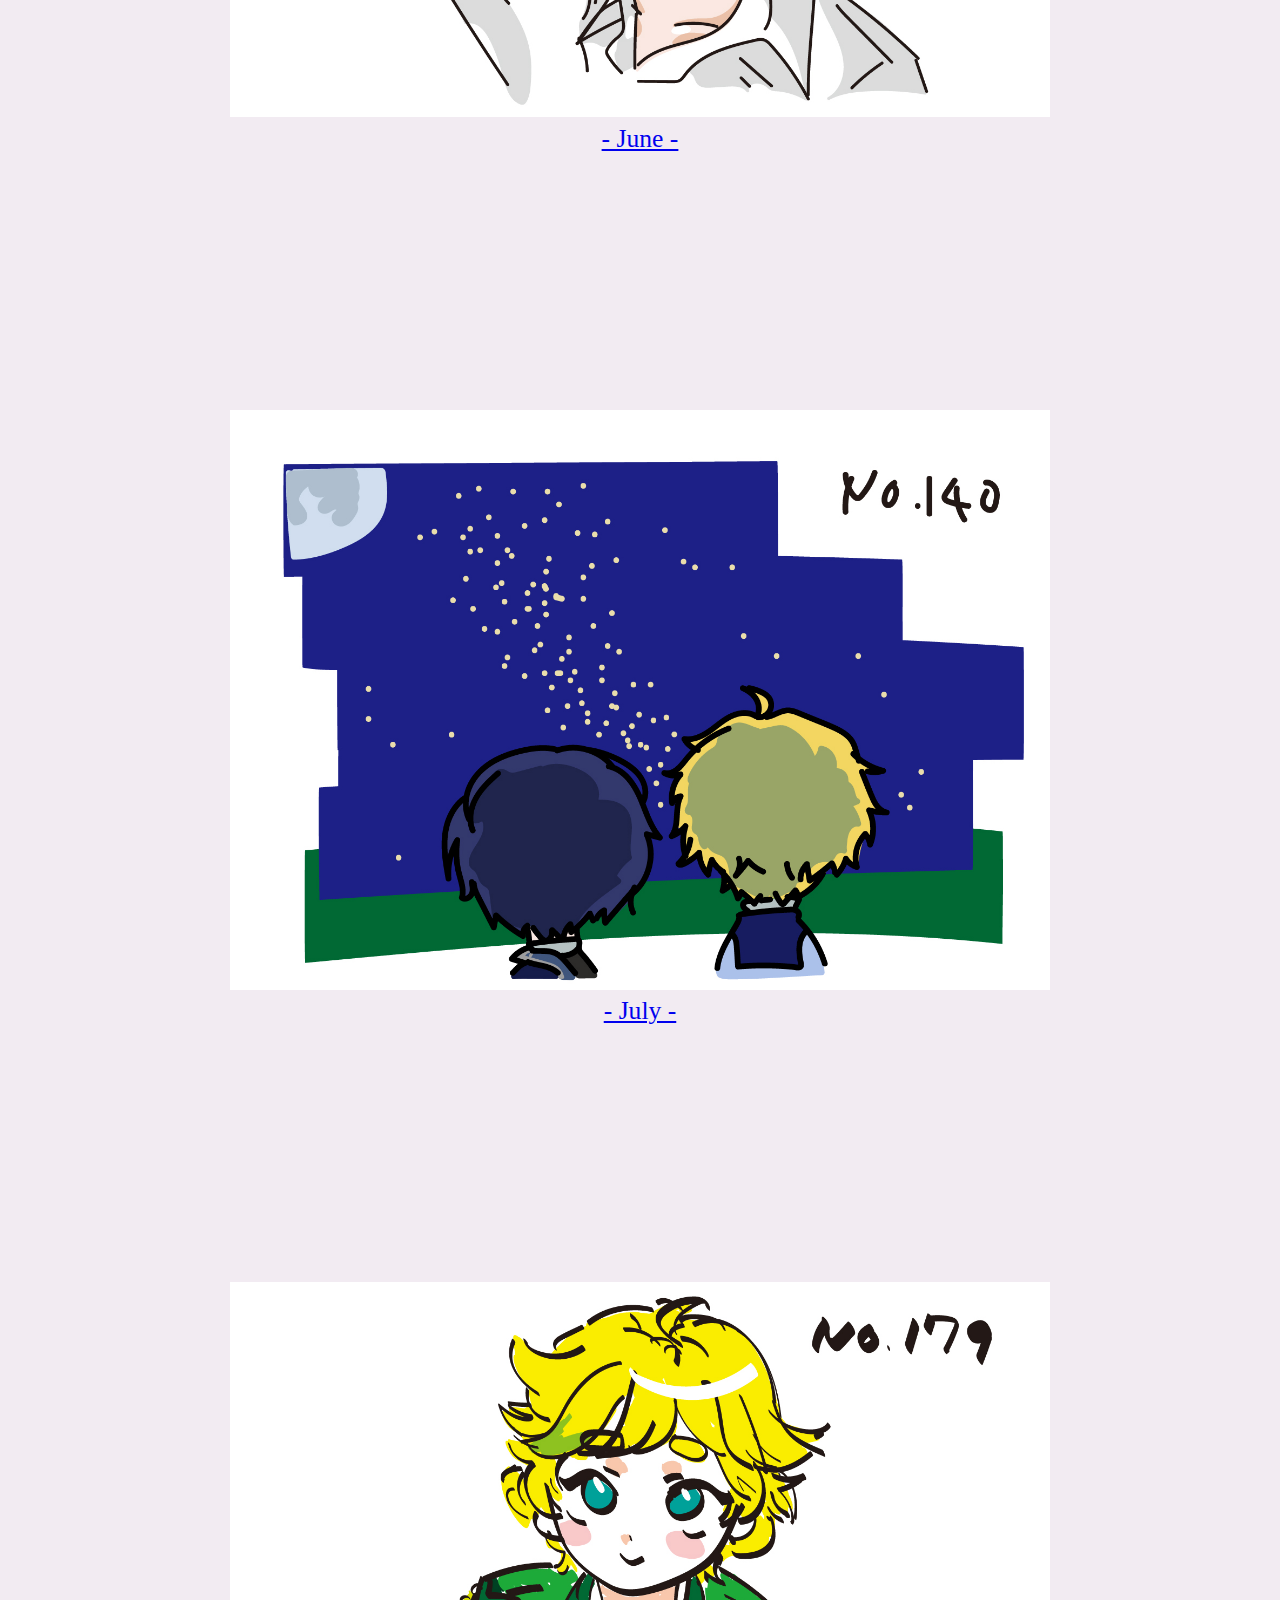
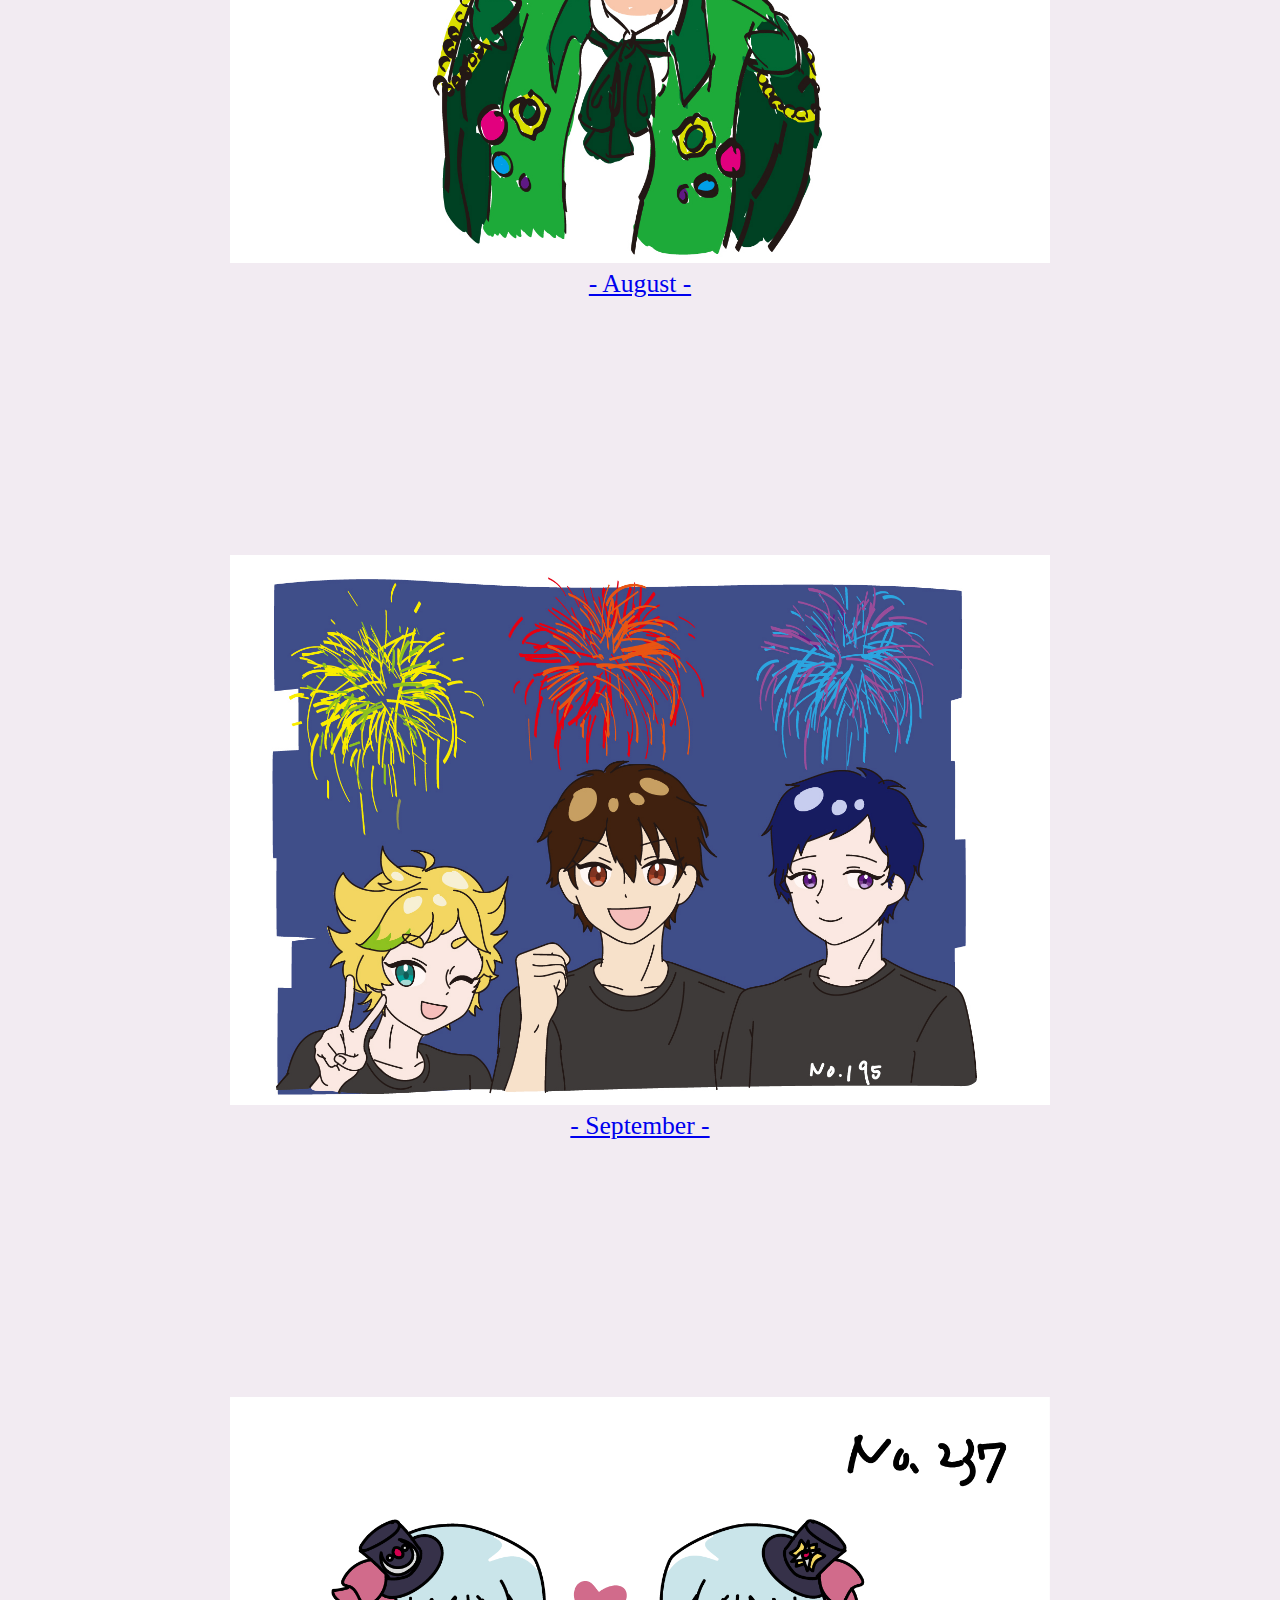
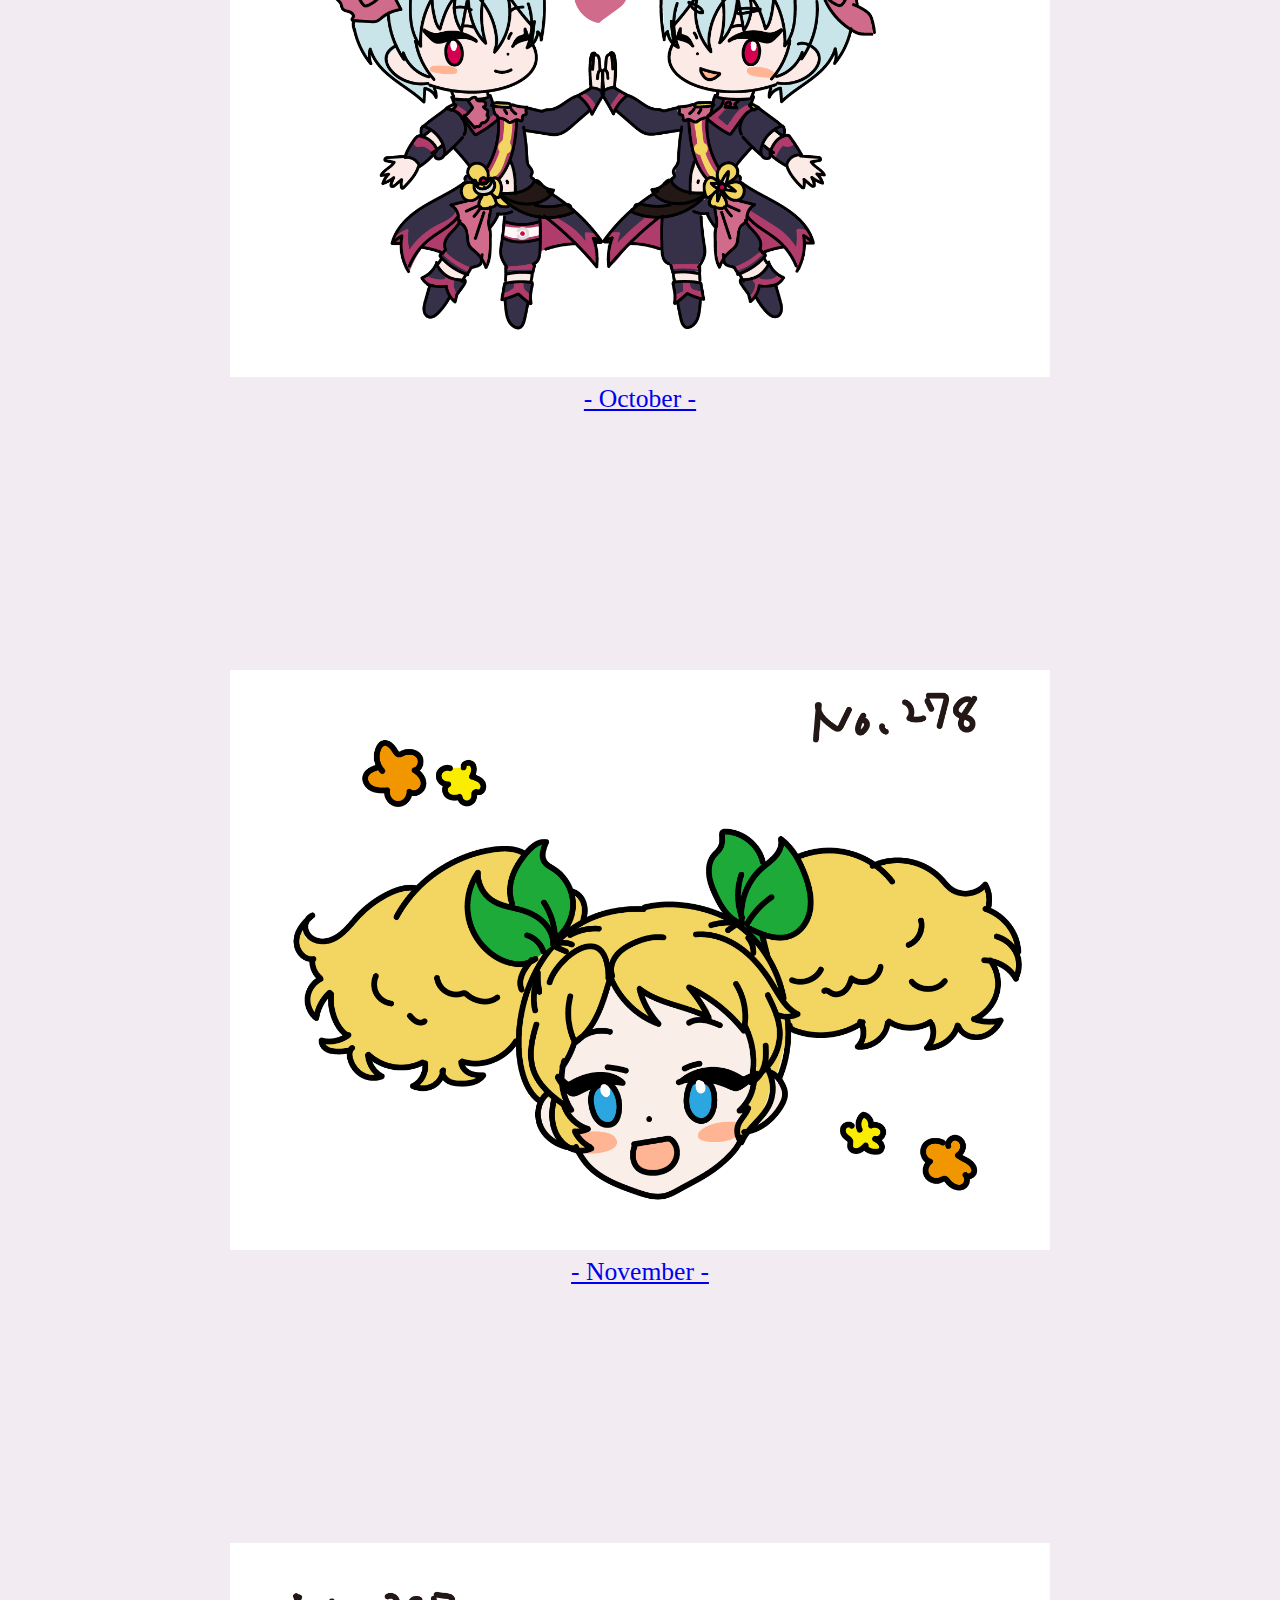
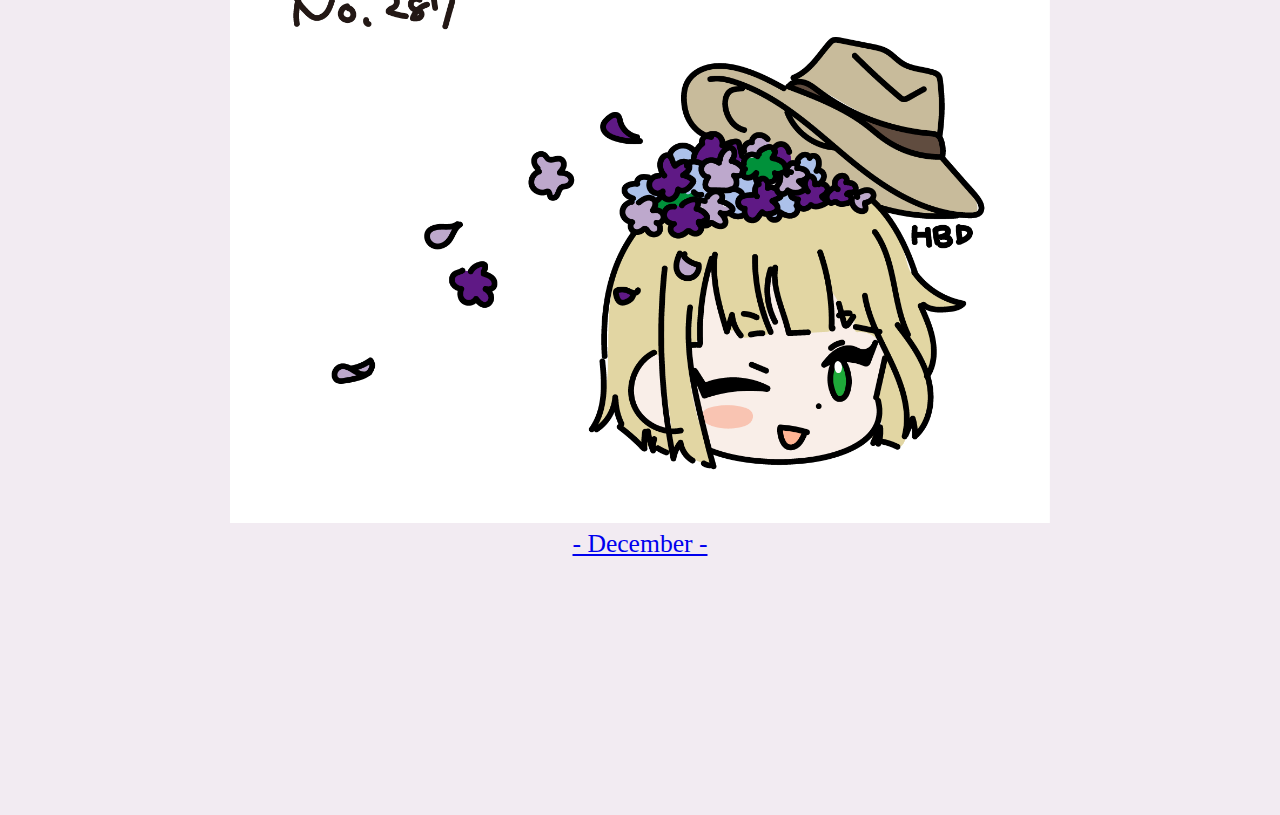
==== commit 7e6d2a82: "Update index.html" ====
--- a/index.html
+++ b/index.html
@@ -16,6 +16,8 @@
                 イラストレーション演習2021
 
                 <br> 11861048　小林 芽衣
+                
+                <br>※PC推奨※
                 <p class="top-item-subtitle"></p>
             </div>
         </div>
